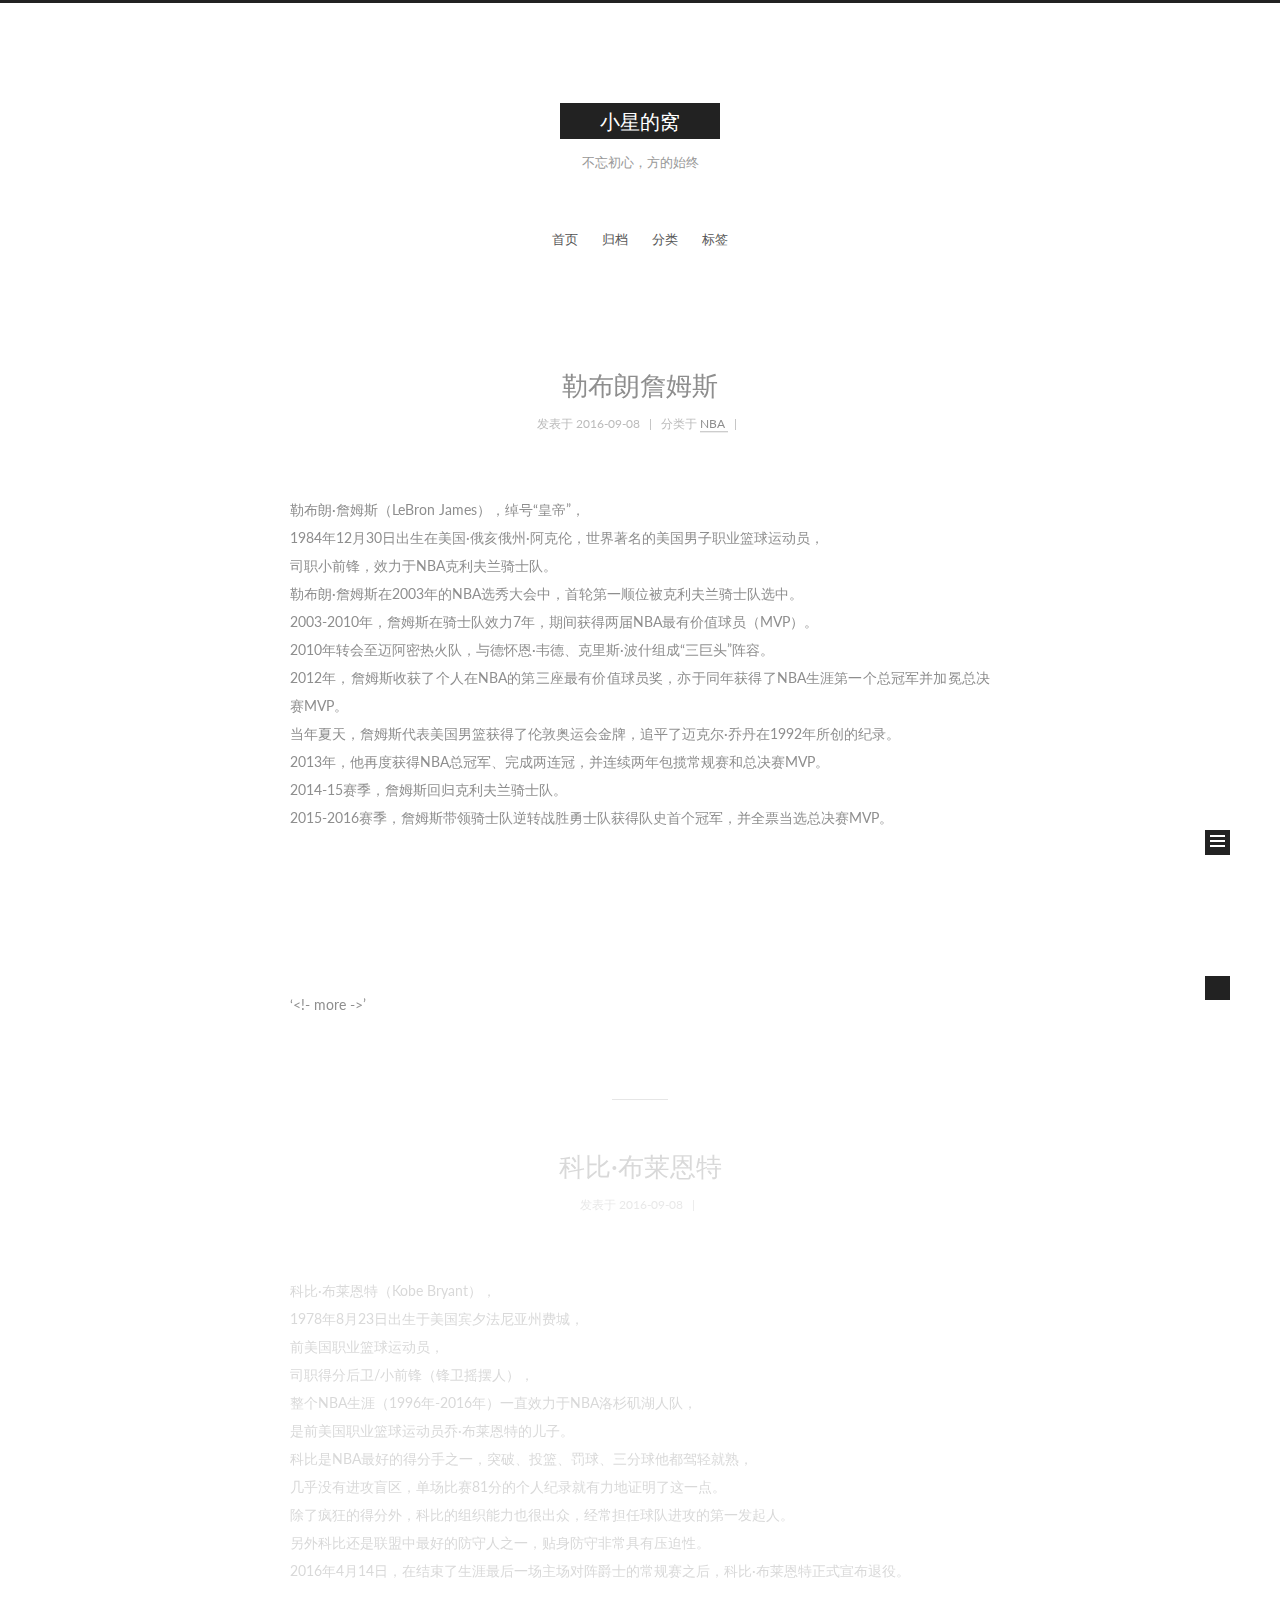
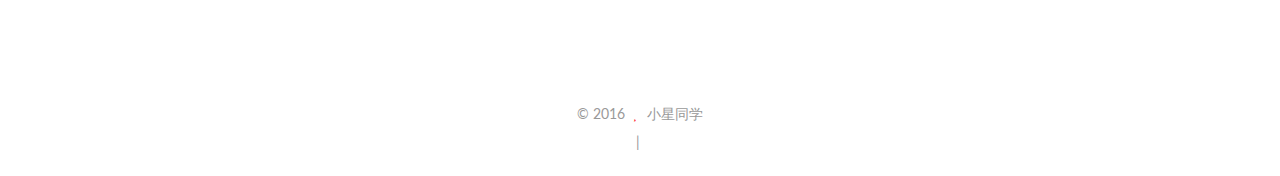
==== index.html @ 86acfdcd "Site updated: 2016-09-09 18:00:00" ====
<!doctype html>



  


<html class="theme-next muse use-motion">
<head>
  <meta charset="UTF-8"/>
<meta http-equiv="X-UA-Compatible" content="IE=edge,chrome=1" />
<meta name="viewport" content="width=device-width, initial-scale=1, maximum-scale=1"/>



<meta http-equiv="Cache-Control" content="no-transform" />
<meta http-equiv="Cache-Control" content="no-siteapp" />












  
  
  <link href="/vendors/fancybox/source/jquery.fancybox.css?v=2.1.5" rel="stylesheet" type="text/css" />




  
  
  
  

  
    
    
  

  

  

  

  

  
    
    
    <link href="//fonts.googleapis.com/css?family=Lato:300,300italic,400,400italic,700,700italic&subset=latin,latin-ext" rel="stylesheet" type="text/css">
  






<link href="/vendors/font-awesome/css/font-awesome.min.css?v=4.4.0" rel="stylesheet" type="text/css" />

<link href="/css/main.css?v=5.0.1" rel="stylesheet" type="text/css" />


  <meta name="keywords" content="Hexo, NexT" />








  <link rel="shortcut icon" type="image/x-icon" href="/favicon.ico?v=5.0.1" />






<meta name="description" content="正在维护中，请期待……">
<meta property="og:type" content="website">
<meta property="og:title" content="小星的窝">
<meta property="og:url" content="http://www.yaoxiaoxing.club/index.html">
<meta property="og:site_name" content="小星的窝">
<meta property="og:description" content="正在维护中，请期待……">
<meta name="twitter:card" content="summary">
<meta name="twitter:title" content="小星的窝">
<meta name="twitter:description" content="正在维护中，请期待……">



<script type="text/javascript" id="hexo.configuration">
  var NexT = window.NexT || {};
  var CONFIG = {
    scheme: 'Muse',
    sidebar: {"position":"right","display":"post"},
    fancybox: true,
    motion: true,
    duoshuo: {
      userId: 0,
      author: '博主'
    }
  };
</script>




  <link rel="canonical" href="http://www.yaoxiaoxing.club/"/>

  <title> 小星的窝 </title>
</head>

<body itemscope itemtype="http://schema.org/WebPage" lang="zh-zwjt">

  










  
  
    
  

  <div class="container one-collumn sidebar-position-right 
   page-home 
 ">
    <div class="headband"></div>

    <header id="header" class="header" itemscope itemtype="http://schema.org/WPHeader">
      <div class="header-inner"><div class="site-meta ">
  

  <div class="custom-logo-site-title">
    <a href="/"  class="brand" rel="start">
      <span class="logo-line-before"><i></i></span>
      <span class="site-title">小星的窝</span>
      <span class="logo-line-after"><i></i></span>
    </a>
  </div>
  <p class="site-subtitle">不忘初心，方的始终</p>
</div>

<div class="site-nav-toggle">
  <button>
    <span class="btn-bar"></span>
    <span class="btn-bar"></span>
    <span class="btn-bar"></span>
  </button>
</div>

<nav class="site-nav">
  

  
    <ul id="menu" class="menu">
      
        
        <li class="menu-item menu-item-home">
          <a href="/" rel="section">
            
              <i class="menu-item-icon fa fa-fw fa-home"></i> <br />
            
            首页
          </a>
        </li>
      
        
        <li class="menu-item menu-item-archives">
          <a href="/archives" rel="section">
            
              <i class="menu-item-icon fa fa-fw fa-archive"></i> <br />
            
            归档
          </a>
        </li>
      
        
        <li class="menu-item menu-item-categories">
          <a href="/categories" rel="section">
            
              <i class="menu-item-icon fa fa-fw fa-th"></i> <br />
            
            分类
          </a>
        </li>
      
        
        <li class="menu-item menu-item-tags">
          <a href="/tags" rel="section">
            
              <i class="menu-item-icon fa fa-fw fa-tags"></i> <br />
            
            标签
          </a>
        </li>
      

      
    </ul>
  

  
</nav>

 </div>
    </header>

    <main id="main" class="main">
      <div class="main-inner">
        <div class="content-wrap">
          <div id="content" class="content">
            
  <section id="posts" class="posts-expand">
    
      

  
  

  
  
  

  <article class="post post-type-normal " itemscope itemtype="http://schema.org/Article">

    
      <header class="post-header">

        
        
          <h1 class="post-title" itemprop="name headline">
            
            
              
                
                <a class="post-title-link" href="/2016/09/08/勒布朗詹姆斯/" itemprop="url">
                  勒布朗詹姆斯
                </a>
              
            
          </h1>
        

        <div class="post-meta">
          <span class="post-time">
            <span class="post-meta-item-icon">
              <i class="fa fa-calendar-o"></i>
            </span>
            <span class="post-meta-item-text">发表于</span>
            <time itemprop="dateCreated" datetime="2016-09-08T18:26:44+08:00" content="2016-09-08">
              2016-09-08
            </time>
          </span>

          
            <span class="post-category" >
              &nbsp; | &nbsp;
              <span class="post-meta-item-icon">
                <i class="fa fa-folder-o"></i>
              </span>
              <span class="post-meta-item-text">分类于</span>
              
                <span itemprop="about" itemscope itemtype="https://schema.org/Thing">
                  <a href="/categories/loveplayer/" itemprop="url" rel="index">
                    <span itemprop="name">NBA</span>
                  </a>
                </span>

                
                

              
            </span>
          

          
            
              <span class="post-comments-count">
                &nbsp; | &nbsp;
                <a href="/2016/09/08/勒布朗詹姆斯/#comments" itemprop="discussionUrl">
                  <span class="post-comments-count ds-thread-count" data-thread-key="2016/09/08/勒布朗詹姆斯/" itemprop="commentsCount"></span>
                </a>
              </span>
            
          

          

          
          

          
        </div>
      </header>
    


    <div class="post-body" itemprop="articleBody">

      
      

      
        
          
            <p>勒布朗·詹姆斯（LeBron James），绰号“皇帝”，<br>1984年12月30日出生在美国·俄亥俄州·阿克伦，世界著名的美国男子职业篮球运动员，<br>司职小前锋，效力于NBA克利夫兰骑士队。<br>勒布朗·詹姆斯在2003年的NBA选秀大会中，首轮第一顺位被克利夫兰骑士队选中。<br>2003-2010年，詹姆斯在骑士队效力7年，期间获得两届NBA最有价值球员（MVP）。<br>2010年转会至迈阿密热火队，与德怀恩·韦德、克里斯·波什组成“三巨头”阵容。<br>2012年，詹姆斯收获了个人在NBA的第三座最有价值球员奖，亦于同年获得了NBA生涯第一个总冠军并加冕总决赛MVP。<br>当年夏天，詹姆斯代表美国男篮获得了伦敦奥运会金牌，追平了迈克尔·乔丹在1992年所创的纪录。<br>2013年，他再度获得NBA总冠军、完成两连冠，并连续两年包揽常规赛和总决赛MVP。<br>2014-15赛季，詹姆斯回归克利夫兰骑士队。<br>2015-2016赛季，詹姆斯带领骑士队逆转战胜勇士队获得队史首个冠军，并全票当选总决赛MVP。</p>
<p><iframe frameborder="no" border="0" marginwidth="0" marginheight="0" width="330" height="86" src="http://music.163.com/outchain/player?type=2&id=28427772&auto=1&height=66"></iframe><br>‘&lt;!- more -&gt;’</p>

          
        
      
    </div>

    <div>
      
    </div>

    <div>
      
    </div>

    <footer class="post-footer">
      

      

      
      
        <div class="post-eof"></div>
      
    </footer>
  </article>


    
      

  
  

  
  
  

  <article class="post post-type-normal " itemscope itemtype="http://schema.org/Article">

    
      <header class="post-header">

        
        
          <h1 class="post-title" itemprop="name headline">
            
            
              
                
                <a class="post-title-link" href="/2016/09/08/科比布莱恩特/" itemprop="url">
                  科比·布莱恩特
                </a>
              
            
          </h1>
        

        <div class="post-meta">
          <span class="post-time">
            <span class="post-meta-item-icon">
              <i class="fa fa-calendar-o"></i>
            </span>
            <span class="post-meta-item-text">发表于</span>
            <time itemprop="dateCreated" datetime="2016-09-08T18:26:20+08:00" content="2016-09-08">
              2016-09-08
            </time>
          </span>

          

          
            
              <span class="post-comments-count">
                &nbsp; | &nbsp;
                <a href="/2016/09/08/科比布莱恩特/#comments" itemprop="discussionUrl">
                  <span class="post-comments-count ds-thread-count" data-thread-key="2016/09/08/科比布莱恩特/" itemprop="commentsCount"></span>
                </a>
              </span>
            
          

          

          
          

          
        </div>
      </header>
    


    <div class="post-body" itemprop="articleBody">

      
      

      
        
          
            <p>科比·布莱恩特（Kobe Bryant），<br>1978年8月23日出生于美国宾夕法尼亚州费城，<br>前美国职业篮球运动员，<br>司职得分后卫/小前锋（锋卫摇摆人），<br>整个NBA生涯（1996年-2016年）一直效力于NBA洛杉矶湖人队，<br>是前美国职业篮球运动员乔·布莱恩特的儿子。<br>科比是NBA最好的得分手之一，突破、投篮、罚球、三分球他都驾轻就熟，<br>几乎没有进攻盲区，单场比赛81分的个人纪录就有力地证明了这一点。<br>除了疯狂的得分外，科比的组织能力也很出众，经常担任球队进攻的第一发起人。<br>另外科比还是联盟中最好的防守人之一，贴身防守非常具有压迫性。<br>2016年4月14日，在结束了生涯最后一场主场对阵爵士的常规赛之后，科比·布莱恩特正式宣布退役。</p>

          
        
      
    </div>

    <div>
      
    </div>

    <div>
      
    </div>

    <footer class="post-footer">
      

      

      
      
        <div class="post-eof"></div>
      
    </footer>
  </article>


    
  </section>

  


          </div>
          


          

        </div>
        
          
  
  <div class="sidebar-toggle">
    <div class="sidebar-toggle-line-wrap">
      <span class="sidebar-toggle-line sidebar-toggle-line-first"></span>
      <span class="sidebar-toggle-line sidebar-toggle-line-middle"></span>
      <span class="sidebar-toggle-line sidebar-toggle-line-last"></span>
    </div>
  </div>

  <aside id="sidebar" class="sidebar">
    <div class="sidebar-inner">

      

      

      <section class="site-overview sidebar-panel  sidebar-panel-active ">
        <div class="site-author motion-element" itemprop="author" itemscope itemtype="http://schema.org/Person">
          <img class="site-author-image" itemprop="image"
               src="/uploads/avatar.jpg"
               alt="小星同学" />
          <p class="site-author-name" itemprop="name">小星同学</p>
          <p class="site-description motion-element" itemprop="description">正在维护中，请期待……</p>
        </div>
        <nav class="site-state motion-element">
          <div class="site-state-item site-state-posts">
            <a href="/archives">
              <span class="site-state-item-count">2</span>
              <span class="site-state-item-name">日志</span>
            </a>
          </div>

          
            <div class="site-state-item site-state-categories">
              <a href="/categories">
                <span class="site-state-item-count">1</span>
                <span class="site-state-item-name">分类</span>
              </a>
            </div>
          

          
            <div class="site-state-item site-state-tags">
              <a href="/tags">
                <span class="site-state-item-count">1</span>
                <span class="site-state-item-name">标签</span>
              </a>
            </div>
          

        </nav>

        

        <div class="links-of-author motion-element">
          
            
              <span class="links-of-author-item">
                <a href="https://www.baidu.com" target="_blank" title="github">
                  
                    <i class="fa fa-fw fa-globe"></i>
                  
                  github
                </a>
              </span>
            
              <span class="links-of-author-item">
                <a href="https://www.baidu.com" target="_blank" title="twitter">
                  
                    <i class="fa fa-fw fa-globe"></i>
                  
                  twitter
                </a>
              </span>
            
              <span class="links-of-author-item">
                <a href="https://www.baidu.com" target="_blank" title="weibo">
                  
                    <i class="fa fa-fw fa-globe"></i>
                  
                  weibo
                </a>
              </span>
            
              <span class="links-of-author-item">
                <a href="https://www.baidu.com" target="_blank" title="douban">
                  
                    <i class="fa fa-fw fa-globe"></i>
                  
                  douban
                </a>
              </span>
            
              <span class="links-of-author-item">
                <a href="https://www.baidu.com" target="_blank" title="zhihu">
                  
                    <i class="fa fa-fw fa-globe"></i>
                  
                  zhihu
                </a>
              </span>
            
          
        </div>

        
        

        
        

      </section>

      

    </div>
  </aside>


        
      </div>
    </main>

    <footer id="footer" class="footer">
      <div class="footer-inner">
        <div class="copyright" >
  
  &copy; 
  <span itemprop="copyrightYear">2016</span>
  <span class="with-love">
    <i class="fa fa-heart"></i>
  </span>
  <span class="author" itemprop="copyrightHolder">小星同学</span>
</div>


        

<div class="busuanzi-count">

  <script async src="https://dn-lbstatics.qbox.me/busuanzi/2.3/busuanzi.pure.mini.js"></script>

  
    <span class="site-uv"><i class="fa fa-user"></i><span class="busuanzi-value" id="busuanzi_value_site_uv"></span></span>
  

  
    <span class="site-pv"><i class="fa fa-eye"></i><span class="busuanzi-value" id="busuanzi_value_site_pv"></span></span>
  
  
</div>



        
      </div>
    </footer>

    <div class="back-to-top">
      <i class="fa fa-arrow-up"></i>
    </div>
  </div>

  

<script type="text/javascript">
  if (Object.prototype.toString.call(window.Promise) !== '[object Function]') {
    window.Promise = null;
  }
</script>









  



  
  <script type="text/javascript" src="/vendors/jquery/index.js?v=2.1.3"></script>

  
  <script type="text/javascript" src="/vendors/fastclick/lib/fastclick.min.js?v=1.0.6"></script>

  
  <script type="text/javascript" src="/vendors/jquery_lazyload/jquery.lazyload.js?v=1.9.7"></script>

  
  <script type="text/javascript" src="/vendors/velocity/velocity.min.js?v=1.2.1"></script>

  
  <script type="text/javascript" src="/vendors/velocity/velocity.ui.min.js?v=1.2.1"></script>

  
  <script type="text/javascript" src="/vendors/fancybox/source/jquery.fancybox.pack.js?v=2.1.5"></script>


  


  <script type="text/javascript" src="/js/src/utils.js?v=5.0.1"></script>

  <script type="text/javascript" src="/js/src/motion.js?v=5.0.1"></script>



  
  

  

  


  <script type="text/javascript" src="/js/src/bootstrap.js?v=5.0.1"></script>



  

  
    
  

  <script type="text/javascript">
    var duoshuoQuery = {short_name:"yaoxiaoxing"};
    (function() {
      var ds = document.createElement('script');
      ds.type = 'text/javascript';ds.async = true;
      ds.id = 'duoshuo-script';
      ds.src = (document.location.protocol == 'https:' ? 'https:' : 'http:') + '//static.duoshuo.com/embed.js';
      ds.charset = 'UTF-8';
      (document.getElementsByTagName('head')[0]
      || document.getElementsByTagName('body')[0]).appendChild(ds);
    })();
  </script>

  
    
    <script src="/vendors/ua-parser-js/dist/ua-parser.min.js?v=0.7.9"></script>
    <script src="/js/src/hook-duoshuo.js"></script>
  






  
  

  

  

  

</body>
</html>
---- css/main.css ----
/* normalize.css v3.0.2 | MIT License | git.io/normalize */
html {
  font-family: sans-serif; /* 1 */
  -ms-text-size-adjust: 100%; /* 2 */
  -webkit-text-size-adjust: 100%; /* 2 */
}
body {
  margin: 0;
}
article,
aside,
details,
figcaption,
figure,
footer,
header,
hgroup,
main,
menu,
nav,
section,
summary {
  display: block;
}
audio,
canvas,
progress,
video {
  display: inline-block; /* 1 */
  vertical-align: baseline; /* 2 */
}
audio:not([controls]) {
  display: none;
  height: 0;
}
[hidden],
template {
  display: none;
}
a {
  background-color: transparent;
}
a:active,
a:hover {
  outline: 0;
}
abbr[title] {
  border-bottom: 1px dotted;
}
b,
strong {
  font-weight: bold;
}
dfn {
  font-style: italic;
}
h1 {
  font-size: 2em;
  margin: 0.67em 0;
}
mark {
  background: #ff0;
  color: #000;
}
small {
  font-size: 80%;
}
sub,
sup {
  font-size: 75%;
  line-height: 0;
  position: relative;
  vertical-align: baseline;
}
sup {
  top: -0.5em;
}
sub {
  bottom: -0.25em;
}
img {
  border: 0;
}
svg:not(:root) {
  overflow: hidden;
}
figure {
  margin: 1em 40px;
}
hr {
  -moz-box-sizing: content-box;
  box-sizing: content-box;
  height: 0;
}
pre {
  overflow: auto;
}
code,
kbd,
pre,
samp {
  font-family: monospace, monospace;
  font-size: 1em;
}
button,
input,
optgroup,
select,
textarea {
  color: inherit; /* 1 */
  font: inherit; /* 2 */
  margin: 0; /* 3 */
}
button {
  overflow: visible;
}
button,
select {
  text-transform: none;
}
button,
html input[type="button"],
input[type="reset"],
input[type="submit"] {
  -webkit-appearance: button; /* 2 */
  cursor: pointer; /* 3 */
}
button[disabled],
html input[disabled] {
  cursor: default;
}
button::-moz-focus-inner,
input::-moz-focus-inner {
  border: 0;
  padding: 0;
}
input {
  line-height: normal;
}
input[type="checkbox"],
input[type="radio"] {
  box-sizing: border-box; /* 1 */
  padding: 0; /* 2 */
}
input[type="number"]::-webkit-inner-spin-button,
input[type="number"]::-webkit-outer-spin-button {
  height: auto;
}
input[type="search"] {
  -webkit-appearance: textfield; /* 1 */
  -moz-box-sizing: content-box;
  -webkit-box-sizing: content-box; /* 2 */
  box-sizing: content-box;
}
input[type="search"]::-webkit-search-cancel-button,
input[type="search"]::-webkit-search-decoration {
  -webkit-appearance: none;
}
fieldset {
  border: 1px solid #c0c0c0;
  margin: 0 2px;
  padding: 0.35em 0.625em 0.75em;
}
legend {
  border: 0; /* 1 */
  padding: 0; /* 2 */
}
textarea {
  overflow: auto;
}
optgroup {
  font-weight: bold;
}
table {
  border-collapse: collapse;
  border-spacing: 0;
}
td,
th {
  padding: 0;
}
::selection {
  background: #262a30;
  color: #fff;
}
body {
  position: relative;
  font-family: 'Lato', "PingFang SC", "Microsoft YaHei", sans-serif;
  font-size: 14px;
  line-height: 2;
  color: #555;
  background: #fff;
}
@media (max-width: 767px) {
  body {
    padding-right: 0 !important;
  }
}
@media (min-width: 768px) and (max-width: 991px) {
  body {
    padding-right: 0 !important;
  }
}
@media (min-width: 1600px) {
  body {
    font-size: 16px;
  }
}
h1,
h2,
h3,
h4,
h5,
h6 {
  margin: 0;
  padding: 0;
  font-weight: bold;
  line-height: 1.5;
  font-family: 'Lato', "PingFang SC", "Microsoft YaHei", sans-serif;
}
h2,
h3,
h4,
h5,
h6 {
  margin: 20px 0 15px;
}
h1 {
  font-size: 22px;
}
@media (max-width: 767px) {
  h1 {
    font-size: 18px;
  }
}
h2 {
  font-size: 20px;
}
@media (max-width: 767px) {
  h2 {
    font-size: 16px;
  }
}
h3 {
  font-size: 18px;
}
@media (max-width: 767px) {
  h3 {
    font-size: 14px;
  }
}
h4 {
  font-size: 16px;
}
@media (max-width: 767px) {
  h4 {
    font-size: 12px;
  }
}
h5 {
  font-size: 14px;
}
@media (max-width: 767px) {
  h5 {
    font-size: 10px;
  }
}
h6 {
  font-size: 12px;
}
@media (max-width: 767px) {
  h6 {
    font-size: 8px;
  }
}
p {
  margin: 0 0 25px 0;
}
a {
  color: #555;
  text-decoration: none;
  border-bottom: 1px solid #999;
  word-wrap: break-word;
}
a:hover {
  color: #222;
  border-bottom-color: #222;
}
ul {
  list-style: none;
}
blockquote {
  margin: 0;
  padding: 0;
}
img {
  display: block;
  margin: auto;
  max-width: 100%;
  height: auto;
}
hr {
  margin: 40px 0;
  height: 3px;
  border: none;
  background-color: #ddd;
  background-image: repeating-linear-gradient(-45deg, #fff, #fff 4px, transparent 4px, transparent 8px);
}
blockquote {
  padding: 0 15px;
  color: #666;
  border-left: 4px solid #ddd;
}
blockquote cite::before {
  content: "-";
  padding: 0 5px;
}
dt {
  font-weight: 700;
}
dd {
  margin: 0;
  padding: 0;
}
.text-left {
  text-align: left;
}
.text-center {
  text-align: center;
}
.text-right {
  text-align: right;
}
.text-justify {
  text-align: justify;
}
.text-nowrap {
  white-space: nowrap;
}
.text-lowercase {
  text-transform: lowercase;
}
.text-uppercase {
  text-transform: uppercase;
}
.text-capitalize {
  text-transform: capitalize;
}
.center-block {
  display: block;
  margin-left: auto;
  margin-right: auto;
}
.clearfix:before,
.clearfix:after {
  content: " ";
  display: table;
}
.clearfix:after {
  clear: both;
}
.pullquote {
  width: 45%;
}
.pullquote.left {
  float: left;
  margin-left: 5px;
  margin-right: 10px;
}
.pullquote.right {
  float: right;
  margin-left: 10px;
  margin-right: 5px;
}
.affix.affix.affix {
  position: fixed;
}
.translation {
  margin-top: -20px;
  font-size: 14px;
  color: #999;
}
.scrollbar-measure {
  width: 100px;
  height: 100px;
  overflow: scroll;
  position: absolute;
  top: -9999px;
}
.use-motion .motion-element {
  opacity: 0;
}
#local-search-input {
  padding: 3px;
  border: none;
  text-indent: 14px;
  border-radius: 0;
  width: 140px;
  outline: none;
  border-bottom: 1px solid #999;
  background: inherit;
  opacity: 0.5;
}
#local-search-input:focus {
  opacity: 1;
}
.search-icon {
  position: absolute;
  top: 9px;
}
table {
  margin: 20px 0;
  width: 100%;
  border-collapse: collapse;
  border-spacing: 0;
  border: 1px solid #ddd;
  font-size: 14px;
  table-layout: fixed;
  word-wrap: break-all;
}
table>tbody>tr:nth-of-type(odd) {
  background-color: #f9f9f9;
}
table>tbody>tr:hover {
  background-color: #f5f5f5;
}
caption,
th,
td {
  padding: 8px;
  text-align: left;
  vertical-align: middle;
  font-weight: normal;
}
th,
td {
  border-bottom: 3px solid #ddd;
  border-right: 1px solid #eee;
}
th {
  padding-bottom: 10px;
  font-weight: 700;
}
td {
  border-bottom-width: 1px;
}
html,
body {
  height: 100%;
}
.container {
  position: relative;
  min-height: 100%;
}
.header-inner {
  margin: 0 auto;
  padding: 100px 0 70px;
  width: 700px;
}
@media (min-width: 1600px) {
  .container .header-inner {
    width: 900px;
  }
}
.main {
  padding-bottom: 150px;
}
.main-inner {
  margin: 0 auto;
  width: 700px;
}
@media (min-width: 1600px) {
  .container .main-inner {
    width: 900px;
  }
}
.footer {
  position: absolute;
  left: 0;
  bottom: 0;
  width: 100%;
  min-height: 50px;
}
.footer-inner {
  box-sizing: border-box;
  margin: 20px auto;
  width: 700px;
}
@media (min-width: 1600px) {
  .container .footer-inner {
    width: 900px;
  }
}
pre,
.highlight {
  overflow: auto;
  margin: 20px 0;
  padding: 15px;
  font-size: 13px;
  color: #4d4d4c;
  background: #f7f7f7;
  line-height: 1.6;
}
pre,
code {
  font-family: consolas, Menlo, "PingFang SC", "Microsoft YaHei", monospace;
}
code {
  padding: 2px 4px;
  word-break: break-all;
  color: #555;
  background: #eee;
  border-radius: 4px;
  font-size: 13px;
}
pre code {
  padding: 0;
  color: #4d4d4c;
  background: none;
  text-shadow: none;
}
.highlight pre {
  border: none;
  margin: 0;
  padding: 1px;
}
.highlight table {
  margin: 0;
  width: auto;
  border: none;
}
.highlight td {
  border: none;
  padding: 0;
}
.highlight figcaption {
  font-size: 1em;
  color: #4d4d4c;
  line-height: 1em;
  margin-bottom: 1em;
}
.highlight figcaption:before,
.highlight figcaption:after {
  content: " ";
  display: table;
}
.highlight figcaption:after {
  clear: both;
}
.highlight figcaption a {
  float: right;
  color: #4d4d4c;
}
.highlight figcaption a:hover {
  border-bottom-color: #4d4d4c;
}
.highlight .gutter pre {
  color: #666;
  text-align: right;
  padding-right: 20px;
}
.highlight .line {
  height: 20px;
}
.gist table {
  width: auto;
}
.gist table td {
  border: none;
}
pre .comment {
  color: #8e908c;
}
pre .variable,
pre .attribute,
pre .tag,
pre .regexp,
pre .ruby .constant,
pre .xml .tag .title,
pre .xml .pi,
pre .xml .doctype,
pre .html .doctype,
pre .css .id,
pre .css .class,
pre .css .pseudo {
  color: #c82829;
}
pre .number,
pre .preprocessor,
pre .built_in,
pre .literal,
pre .params,
pre .constant,
pre .command {
  color: #f5871f;
}
pre .ruby .class .title,
pre .css .rules .attribute,
pre .string,
pre .value,
pre .inheritance,
pre .header,
pre .ruby .symbol,
pre .xml .cdata,
pre .special,
pre .number,
pre .formula {
  color: #718c00;
}
pre .title,
pre .css .hexcolor {
  color: #3e999f;
}
pre .function,
pre .python .decorator,
pre .python .title,
pre .ruby .function .title,
pre .ruby .title .keyword,
pre .perl .sub,
pre .javascript .title,
pre .coffeescript .title {
  color: #4271ae;
}
pre .keyword,
pre .javascript .function {
  color: #8959a8;
}
.full-image.full-image.full-image {
  border: none;
  max-width: 100%;
  width: auto;
  margin: 20px auto;
}
@media (min-width: 992px) {
  .full-image.full-image.full-image {
    max-width: none;
    width: 126%;
    margin: 0 -13%;
  }
}
.blockquote-center,
.page-home .post-type-quote blockquote,
.page-post-detail .post-type-quote blockquote {
  position: relative;
  margin: 40px 0;
  padding: 0;
  border-left: none;
  text-align: center;
}
.blockquote-center::before,
.page-home .post-type-quote blockquote::before,
.page-post-detail .post-type-quote blockquote::before,
.blockquote-center::after,
.page-home .post-type-quote blockquote::after,
.page-post-detail .post-type-quote blockquote::after {
  position: absolute;
  content: ' ';
  display: block;
  width: 100%;
  height: 24px;
  opacity: 0.2;
  background-repeat: no-repeat;
  background-position: 0 -6px;
  background-size: 22px 22px;
}
.blockquote-center::before,
.page-home .post-type-quote blockquote::before,
.page-post-detail .post-type-quote blockquote::before {
  top: -20px;
  background-image: url("../images/quote-l.svg");
  border-top: 1px solid #ccc;
}
.blockquote-center::after,
.page-home .post-type-quote blockquote::after,
.page-post-detail .post-type-quote blockquote::after {
  bottom: -20px;
  background-image: url("../images/quote-r.svg");
  border-bottom: 1px solid #ccc;
  background-position: 100% 8px;
}
.blockquote-center p,
.page-home .post-type-quote blockquote p,
.page-post-detail .post-type-quote blockquote p,
.blockquote-center div,
.page-home .post-type-quote blockquote div,
.page-post-detail .post-type-quote blockquote div {
  text-align: center;
}
.post .post-body .group-picture img {
  box-sizing: border-box;
  padding: 0 3px;
  border: none;
}
.post .group-picture-row {
  overflow: hidden;
  margin-top: 6px;
}
.post .group-picture-row:first-child {
  margin-top: 0;
}
.post .group-picture-column {
  float: left;
}
.page-post-detail .post-body .group-picture-column {
  float: none;
  margin-top: 10px;
  width: auto !important;
}
.page-post-detail .post-body .group-picture-column img {
  margin: 0 auto;
}
.page-archive .group-picture-container {
  overflow: hidden;
}
.page-archive .group-picture-row {
  float: left;
}
.page-archive .group-picture-row:first-child {
  margin-top: 6px;
}
.page-archive .group-picture-column {
  max-width: 150px;
  max-height: 150px;
}
.btn {
  display: inline-block;
  padding: 0 20px;
  font-size: 14px;
  color: #fff;
  background: #222;
  border: 2px solid #222;
  text-decoration: none;
  border-radius: 0;
  transition-property: background-color;
  transition-duration: 0.2s;
  transition-timing-function: ease-in-out;
  transition-delay: 0s;
}
.btn:hover,
.post-more-link .btn:hover {
  border-color: #222;
  color: #222;
  background: #fff;
}
.btn-bar {
  display: block;
  width: 22px;
  height: 2px;
  background: #555;
  border-radius: 1px;
}
.btn-bar+.btn-bar {
  margin-top: 4px;
}
.pagination {
  margin: 120px 0 40px;
  text-align: center;
  border-top: 1px solid #eee;
}
.page-number-basic,
.pagination .prev,
.pagination .next,
.pagination .page-number,
.pagination .space {
  display: inline-block;
  position: relative;
  top: -1px;
  margin: 0 10px;
  padding: 0 10px;
  line-height: 30px;
}
@media (max-width: 767px) {
  .page-number-basic,
  .pagination .prev,
  .pagination .next,
  .pagination .page-number,
  .pagination .space {
    margin: 0 5px;
  }
}
.pagination .prev,
.pagination .next,
.pagination .page-number {
  border-bottom: 0;
  border-top: 1px solid #eee;
  transition-property: border-color;
  transition-duration: 0.2s;
  transition-timing-function: ease-in-out;
  transition-delay: 0s;
}
.pagination .prev:hover,
.pagination .next:hover,
.pagination .page-number:hover {
  border-top-color: #222;
}
.pagination .space {
  padding: 0;
  margin: 0;
}
.pagination .prev {
  margin-left: 0;
}
.pagination .next {
  margin-right: 0;
}
.pagination .page-number.current {
  color: #fff;
  background: #ccc;
  border-top-color: #ccc;
}
@media (max-width: 767px) {
  .pagination {
    border-top: none;
  }
  .pagination .prev,
  .pagination .next,
  .pagination .page-number {
    margin-bottom: 10px;
    border-top: 0;
    border-bottom: 1px solid #eee;
  }
  .pagination .prev:hover,
  .pagination .next:hover,
  .pagination .page-number:hover {
    border-bottom-color: #222;
  }
}
.comments {
  margin: 60px 20px 0;
}
.tag-cloud {
  text-align: center;
}
.tag-cloud a {
  display: inline-block;
  margin: 10px;
}
.back-to-top {
  box-sizing: border-box;
  position: fixed;
  bottom: -100px;
  right: 50px;
  z-index: 1050;
  padding: 0 6px;
  width: 25px;
  background: #222;
  font-size: 12px;
  opacity: 1;
  color: #fff;
  cursor: pointer;
  text-align: center;
  -webkit-transform: translateZ(0);
  transition-property: bottom;
  transition-duration: 0.2s;
  transition-timing-function: ease-in-out;
  transition-delay: 0s;
}
@media (max-width: 767px) {
  .back-to-top {
    display: none;
  }
}
@media (min-width: 768px) and (max-width: 991px) {
  .back-to-top {
    display: none;
  }
}
.back-to-top.back-to-top-on {
  bottom: 19px;
}
.header {
  background: #fff;
}
.header-inner {
  position: relative;
}
.headband {
  height: 3px;
  background: #222;
}
.site-meta {
  margin: 0;
  text-align: center;
}
@media (max-width: 767px) {
  .site-meta {
    text-align: center;
  }
}
.brand {
  position: relative;
  display: inline-block;
  padding: 0 40px;
  color: #fff;
  background: #222;
  border-bottom: none;
}
.brand:hover {
  color: #fff;
}
.logo {
  display: inline-block;
  margin-right: 5px;
  line-height: 36px;
  vertical-align: top;
}
.site-title {
  display: inline-block;
  vertical-align: top;
  line-height: 36px;
  font-size: 20px;
  font-weight: normal;
  font-family: 'Lato', "PingFang SC", "Microsoft YaHei", sans-serif;
}
.site-subtitle {
  margin-top: 10px;
  font-size: 13px;
  color: #999;
}
.use-motion .brand {
  opacity: 0;
}
.use-motion .logo,
.use-motion .site-title,
.use-motion .site-subtitle {
  opacity: 0;
  position: relative;
  top: -10px;
}
.site-nav-toggle {
  display: none;
  position: absolute;
  top: 10px;
  left: 10px;
}
@media (max-width: 767px) {
  .site-nav-toggle {
    display: block;
  }
}
.site-nav-toggle button {
  margin-top: 2px;
  padding: 9px 10px;
  background: transparent;
  border: none;
}
@media (max-width: 767px) {
  .site-nav {
    display: none;
    margin: 0 -10px;
    padding: 0 10px;
    clear: both;
    border-top: 1px solid #ddd;
  }
}
@media (min-width: 768px) and (max-width: 991px) {
  .site-nav {
    display: block !important;
  }
}
@media (min-width: 992px) {
  .site-nav {
    display: block !important;
  }
}
.menu {
  margin-top: 20px;
  padding-left: 0;
  text-align: center;
}
.menu .menu-item {
  display: inline-block;
  margin: 0 10px;
}
@media screen and (max-width: 767px) {
  .menu .menu-item {
    margin-top: 10px;
  }
}
.menu .menu-item a {
  display: block;
  font-size: 13px;
  text-transform: capitalize;
  line-height: inherit;
  border-bottom: 1px solid transparent;
  transition-property: border-color;
  transition-duration: 0.2s;
  transition-timing-function: ease-in-out;
  transition-delay: 0s;
}
.menu .menu-item a:hover {
  border-bottom-color: #222;
}
.menu .menu-item .fa {
  margin-right: 5px;
}
.use-motion .menu-item {
  opacity: 0;
}
.post-body {
  font-family: 'Lato', "PingFang SC", "Microsoft YaHei", sans-serif;
}
@media (max-width: 767px) {
  .post-body {
    word-break: break-word;
  }
}
.post-body .fancybox img {
  display: block !important;
  margin: 0 auto;
  cursor: pointer;
  cursor: zoom-in;
  cursor: -webkit-zoom-in;
}
.post-body .image-caption,
.post-body .figure .caption {
  margin: 10px auto 15px;
  text-align: center;
  font-size: 14px;
  color: #999;
  font-weight: bold;
  line-height: 1;
}
.post-sticky-flag {
  display: inline-block;
  font-size: 16px;
  -ms-transform: rotate(30deg);
  -webkit-transform: rotate(30deg);
  -moz-transform: rotate(30deg);
  -ms-transform: rotate(30deg);
  -o-transform: rotate(30deg);
  transform: rotate(30deg);
}
.posts-expand {
  padding-top: 40px;
}
@media (max-width: 767px) {
  .posts-expand {
    margin: 0 20px;
  }
  .post-body pre,
  .post-body .highlight {
    padding: 10px;
  }
  .post-body pre .gutter pre,
  .post-body .highlight .gutter pre {
    padding-right: 10px;
  }
}
@media (min-width: 992px) {
  .posts-expand .post-body {
    text-align: justify;
  }
}
.posts-expand .post-body h2,
.posts-expand .post-body h3,
.posts-expand .post-body h4,
.posts-expand .post-body h5,
.posts-expand .post-body h6 {
  padding-top: 10px;
}
.posts-expand .post-body h2 .header-anchor,
.posts-expand .post-body h3 .header-anchor,
.posts-expand .post-body h4 .header-anchor,
.posts-expand .post-body h5 .header-anchor,
.posts-expand .post-body h6 .header-anchor {
  float: right;
  margin-left: 10px;
  color: #ccc;
  border-bottom-style: none;
  visibility: hidden;
}
.posts-expand .post-body h2 .header-anchor:hover,
.posts-expand .post-body h3 .header-anchor:hover,
.posts-expand .post-body h4 .header-anchor:hover,
.posts-expand .post-body h5 .header-anchor:hover,
.posts-expand .post-body h6 .header-anchor:hover {
  color: inherit;
}
.posts-expand .post-body h2:hover .header-anchor,
.posts-expand .post-body h3:hover .header-anchor,
.posts-expand .post-body h4:hover .header-anchor,
.posts-expand .post-body h5:hover .header-anchor,
.posts-expand .post-body h6:hover .header-anchor {
  visibility: visible;
}
.posts-expand .post-body ul li {
  list-style: circle;
}
.posts-expand .post-body img {
  box-sizing: border-box;
  margin: auto;
  padding: 3px;
  border: 1px solid #ddd;
}
.posts-expand .fancybox img {
  margin: 0 auto;
}
@media (max-width: 767px) {
  .posts-collapse {
    margin: 0 20px;
  }
  .posts-collapse .post-title,
  .posts-collapse .post-meta {
    display: block;
    width: auto;
    text-align: left;
  }
}
.posts-collapse {
  position: relative;
  z-index: 1010;
  margin-left: 55px;
}
.posts-collapse::after {
  content: " ";
  position: absolute;
  top: 20px;
  left: 0;
  margin-left: -2px;
  width: 4px;
  height: 100%;
  background: #f5f5f5;
  z-index: -1;
}
@media (max-width: 767px) {
  .posts-collapse {
    margin: 0 20px;
  }
}
.posts-collapse .collection-title {
  position: relative;
  margin: 60px 0;
}
.posts-collapse .collection-title h2 {
  margin-left: 20px;
}
.posts-collapse .collection-title small {
  color: #bbb;
}
.posts-collapse .collection-title::before {
  content: " ";
  position: absolute;
  left: 0;
  top: 50%;
  margin-left: -4px;
  margin-top: -4px;
  width: 8px;
  height: 8px;
  background: #bbb;
  border-radius: 50%;
}
.posts-collapse .post {
  margin: 30px 0;
}
.posts-collapse .post-header {
  position: relative;
  transition-duration: 0.2s;
  transition-timing-function: ease-in-out;
  transition-delay: 0s;
  transition-property: border;
  border-bottom: 1px dashed #ccc;
}
.posts-collapse .post-header::before {
  content: " ";
  position: absolute;
  left: 0;
  top: 12px;
  width: 6px;
  height: 6px;
  margin-left: -4px;
  background: #bbb;
  border-radius: 50%;
  border: 1px solid #fff;
  transition-duration: 0.2s;
  transition-timing-function: ease-in-out;
  transition-delay: 0s;
  transition-property: background;
}
.posts-collapse .post-header:hover {
  border-bottom-color: #666;
}
.posts-collapse .post-header:hover::before {
  background: #222;
}
.posts-collapse .post-meta {
  position: absolute;
  font-size: 12px;
  left: 20px;
  top: 5px;
}
.posts-collapse .post-comments-count {
  display: none;
}
.posts-collapse .post-title {
  margin-left: 60px;
  font-size: 16px;
  font-weight: normal;
  line-height: inherit;
}
.posts-collapse .post-title::after {
  margin-left: 3px;
  opacity: 0.6;
}
.posts-collapse .post-title a {
  color: #666;
  border-bottom: none;
}
.page-home .post-type-quote .post-header,
.page-post-detail .post-type-quote .post-header,
.page-home .post-type-quote .post-tags,
.page-post-detail .post-type-quote .post-tags {
  display: none;
}
.posts-expand .post-title {
  font-size: 26px;
  text-align: center;
  word-break: break-word;
  font-weight: 400;
}
@media (max-width: 767px) {
  .posts-expand .post-title {
    font-size: 22px;
  }
}
.posts-expand .post-title-link {
  display: inline-block;
  position: relative;
  color: #555;
  border-bottom: none;
  line-height: 1.2;
  vertical-align: top;
}
.posts-expand .post-title-link::before {
  content: "";
  position: absolute;
  width: 100%;
  height: 2px;
  bottom: 0;
  left: 0;
  background-color: #000;
  visibility: hidden;
  -webkit-transform: scaleX(0);
  -moz-transform: scaleX(0);
  -ms-transform: scaleX(0);
  -o-transform: scaleX(0);
  transform: scaleX(0);
  transition-duration: 0.2s;
  transition-timing-function: ease-in-out;
  transition-delay: 0s;
}
.posts-expand .post-title-link:hover::before {
  visibility: visible;
  -webkit-transform: scaleX(1);
  -moz-transform: scaleX(1);
  -ms-transform: scaleX(1);
  -o-transform: scaleX(1);
  transform: scaleX(1);
}
.posts-expand .post-title-link .fa {
  font-size: 16px;
}
.posts-expand .post-meta {
  margin: 3px 0 60px 0;
  color: #999;
  font-family: 'Lato', "PingFang SC", "Microsoft YaHei", sans-serif;
  font-size: 12px;
  text-align: center;
}
.posts-expand .post-meta .post-category-list {
  display: inline-block;
  margin: 0;
  padding: 3px;
}
.posts-expand .post-meta .post-category-list-link {
  color: #999;
}
.post-meta-item-icon {
  display: none;
  margin-right: 3px;
}
@media (min-width: 768px) and (max-width: 991px) {
  .post-meta-item-icon {
    display: inline-block;
  }
}
@media (max-width: 767px) {
  .post-meta-item-icon {
    display: inline-block;
  }
}
@media (min-width: 768px) and (max-width: 991px) {
  .post-meta-item-text {
    display: none;
  }
}
@media (max-width: 767px) {
  .post-meta-item-text {
    display: none;
  }
}
@media (max-width: 767px) {
  .posts-expand .post-comments-count {
    display: none;
  }
}
.post-more-link {
  margin-top: 50px;
}
.post-more-link .btn {
  color: #fff;
  font-size: 14px;
  background: #222;
  border-radius: 0;
  line-height: 2;
}
.posts-expand .post-tags {
  margin-top: 40px;
  text-align: center;
}
.posts-expand .post-tags a {
  display: inline-block;
  margin-right: 10px;
  font-size: 13px;
}
.post-nav {
  overflow: hidden;
  margin-top: 60px;
  padding: 10px;
  white-space: nowrap;
  border-top: 1px solid #eee;
}
.post-nav-item {
  display: inline-block;
  width: 50%;
  white-space: normal;
}
.post-nav-item a {
  position: relative;
  display: inline-block;
  line-height: 25px;
  font-size: 14px;
  color: #555;
  border-bottom: none;
}
.post-nav-item a:hover {
  color: #222;
  border-bottom: none;
}
.post-nav-item a:active {
  top: 2px;
}
.post-nav-item a i {
  font-size: 12px;
}
.post-nav-prev {
  text-align: right;
}
.posts-expand .post-eof {
  display: block;
  margin: 80px auto 60px;
  width: 8%;
  height: 1px;
  background: #ccc;
  text-align: center;
}
.post:last-child .post-eof.post-eof.post-eof {
  display: none;
}
.post-gallery {
  display: table;
  table-layout: fixed;
  width: 100%;
  border-collapse: separate;
}
.post-gallery-row {
  display: table-row;
}
.post-gallery .post-gallery-img {
  display: table-cell;
  text-align: center;
  vertical-align: middle;
  border: none;
}
.post-gallery .post-gallery-img img {
  max-width: 100%;
  max-height: 100%;
  border: none;
}
.fancybox-close,
.fancybox-close:hover {
  border: none;
}
.sidebar {
  position: fixed;
  right: 0;
  top: 0;
  bottom: 0;
  width: 0;
  z-index: 1040;
  box-shadow: inset 0 2px 6px #000;
  background: #222;
  -webkit-transform: translateZ(0);
}
.sidebar a {
  color: #999;
  border-bottom-color: #555;
}
.sidebar a:hover {
  color: #eee;
}
@media (min-width: 768px) and (max-width: 991px) {
  .sidebar {
    display: none !important;
  }
}
@media (max-width: 767px) {
  .sidebar {
    display: none !important;
  }
}
.sidebar-inner {
  position: relative;
  padding: 20px 10px;
  color: #999;
  text-align: center;
}
.sidebar-toggle {
  position: fixed;
  right: 50px;
  bottom: 45px;
  width: 15px;
  height: 15px;
  padding: 5px;
  background: #222;
  line-height: 0;
  z-index: 1050;
  cursor: pointer;
  -webkit-transform: translateZ(0);
}
@media (min-width: 768px) and (max-width: 991px) {
  .sidebar-toggle {
    display: none;
  }
}
@media (max-width: 767px) {
  .sidebar-toggle {
    display: none;
  }
}
.sidebar-toggle-line {
  position: relative;
  display: inline-block;
  vertical-align: top;
  height: 2px;
  width: 100%;
  background: #fff;
  margin-top: 3px;
}
.sidebar-toggle-line:first-child {
  margin-top: 0;
}
.site-author-image {
  display: block;
  margin: 0 auto;
  padding: 2px;
  max-width: 96px;
  height: auto;
  border: 2px solid #333;
}
.site-author-name {
  margin: 5px 0 0;
  text-align: center;
  color: #f5f5f5;
  font-weight: normal;
}
.site-description {
  margin-top: 5px;
  text-align: center;
  font-size: 14px;
  color: #999;
}
.site-state {
  overflow: hidden;
  line-height: 1.4;
  white-space: nowrap;
  text-align: center;
}
.site-state-item {
  display: inline-block;
  padding: 0 15px;
  border-left: 1px solid #333;
}
.site-state-item:first-child {
  border-left: none;
}
.site-state-item a {
  border-bottom: none;
}
.site-state-item-count {
  display: block;
  text-align: center;
  color: inherit;
  font-weight: 600;
  font-size: 18px;
}
.site-state-item-name {
  font-size: 13px;
  color: inherit;
}
.feed-link {
  margin-top: 20px;
}
.feed-link a {
  display: inline-block;
  padding: 0 15px;
  color: #fc6423;
  border: 1px solid #fc6423;
  border-radius: 4px;
}
.feed-link a i {
  color: #fc6423;
  font-size: 14px;
}
.feed-link a:hover {
  color: #fff;
  background: #fc6423;
}
.feed-link a:hover i {
  color: #fff;
}
.links-of-author {
  margin-top: 20px;
}
.links-of-author a {
  display: inline-block;
  vertical-align: middle;
  margin-right: 10px;
  margin-bottom: 10px;
  border-bottom-color: #555;
  font-size: 13px;
}
.links-of-author a:before {
  display: inline-block;
  vertical-align: middle;
  margin-right: 3px;
  content: " ";
  width: 4px;
  height: 4px;
  border-radius: 50%;
  background: #abd9db;
}
.links-of-blogroll {
  font-size: 13px;
}
.links-of-blogroll-title {
  margin-top: 20px;
  font-size: 14px;
  font-weight: 600;
}
.links-of-blogroll-list {
  margin: 0;
  padding: 0;
}
.links-of-blogroll-item {
  padding: 2px 10px;
}
.sidebar-nav {
  margin: 0 0 20px;
  padding-left: 0;
}
.sidebar-nav li {
  display: inline-block;
  cursor: pointer;
  border-bottom: 1px solid transparent;
  font-size: 14px;
  color: #555;
}
.sidebar-nav li:hover {
  color: #f5f5f5;
}
.page-post-detail .sidebar-nav-toc {
  padding: 0 5px;
}
.page-post-detail .sidebar-nav-overview {
  margin-left: 10px;
}
.sidebar-nav .sidebar-nav-active {
  color: #87daff;
  border-bottom-color: #87daff;
}
.sidebar-nav .sidebar-nav-active:hover {
  color: #87daff;
}
.sidebar-panel {
  display: none;
}
.sidebar-panel-active {
  display: block;
}
.post-toc-empty {
  font-size: 14px;
  color: #666;
}
.post-toc-wrap {
  overflow: hidden;
}
.post-toc {
  overflow: auto;
}
.post-toc ol {
  margin: 0;
  padding: 0 2px 5px 10px;
  text-align: left;
  list-style: none;
  font-size: 14px;
}
.post-toc ol > ol {
  padding-left: 0;
}
.post-toc ol a {
  transition-duration: 0.2s;
  transition-timing-function: ease-in-out;
  transition-delay: 0s;
  transition-property: all;
  color: #999;
  border-bottom-color: #555;
}
.post-toc ol a:hover {
  color: #ccc;
  border-bottom-color: #ccc;
}
.post-toc .nav-item {
  overflow: hidden;
  text-overflow: ellipsis;
  white-space: nowrap;
  line-height: 1.8;
}
.post-toc .nav .nav-child {
  display: none;
}
.post-toc .nav .active > .nav-child {
  display: block;
}
.post-toc .nav .active-current > .nav-child {
  display: block;
}
.post-toc .nav .active-current > .nav-child > .nav-item {
  display: block;
}
.post-toc .nav .active > a {
  color: #87daff;
  border-bottom-color: #87daff;
}
.post-toc .nav .active-current > a {
  color: #87daff;
}
.post-toc .nav .active-current > a:hover {
  color: #87daff;
}
.footer {
  font-size: 14px;
  color: #999;
}
.footer img {
  border: none;
}
.footer-inner {
  text-align: center;
}
.with-love {
  display: inline-block;
  margin: 0 5px;
  color: #f00;
}
.powered-by,
.theme-info {
  display: inline-block;
}
.powered-by {
  margin-right: 10px;
}
.powered-by::after {
  content: "|";
  padding-left: 10px;
}
.cc-license {
  margin-top: 10px;
  text-align: center;
}
.cc-license .cc-opacity {
  opacity: 0.7;
  border-bottom: none;
}
.cc-license .cc-opacity:hover {
  opacity: 0.9;
}
.cc-license img {
  display: inline-block;
}
.theme-next #ds-thread #ds-reset {
  color: #555;
}
.theme-next #ds-thread #ds-reset .ds-replybox {
  margin-bottom: 30px;
}
.theme-next #ds-thread #ds-reset .ds-replybox .ds-avatar,
.theme-next #ds-reset .ds-avatar img {
  box-shadow: none;
}
.theme-next #ds-thread #ds-reset .ds-textarea-wrapper {
  border-color: #c7d4e1;
  background: none;
  border-top-right-radius: 3px;
  border-top-left-radius: 3px;
}
.theme-next #ds-thread #ds-reset .ds-textarea-wrapper textarea {
  height: 60px;
}
.theme-next #ds-reset .ds-rounded-top {
  border-radius: 0;
}
.theme-next #ds-thread #ds-reset .ds-post-toolbar {
  box-sizing: border-box;
  border: 1px solid #c7d4e1;
  background: #f6f8fa;
}
.theme-next #ds-thread #ds-reset .ds-post-options {
  height: 40px;
  border: none;
  background: none;
}
.theme-next #ds-thread #ds-reset .ds-toolbar-buttons {
  top: 11px;
}
.theme-next #ds-thread #ds-reset .ds-sync {
  top: 5px;
}
.theme-next #ds-thread #ds-reset .ds-post-button {
  top: 4px;
  right: 5px;
  width: 90px;
  height: 30px;
  border: 1px solid #c5ced7;
  border-radius: 3px;
  background-image: linear-gradient(#fbfbfc, #f5f7f9);
  color: #60676d;
}
.theme-next #ds-thread #ds-reset .ds-post-button:hover {
  background-position: 0 -30px;
  color: #60676d;
}
.theme-next #ds-thread #ds-reset .ds-comments-info {
  padding: 10px 0;
}
.theme-next #ds-thread #ds-reset .ds-sort {
  display: none;
}
.theme-next #ds-thread #ds-reset li.ds-tab a.ds-current {
  border: none;
  background: #f6f8fa;
  color: #60676d;
}
.theme-next #ds-thread #ds-reset li.ds-tab a.ds-current:hover {
  background-color: #e9f0f7;
  color: #60676d;
}
.theme-next #ds-thread #ds-reset li.ds-tab a {
  border-radius: 2px;
  padding: 5px;
}
.theme-next #ds-thread #ds-reset .ds-login-buttons p {
  color: #999;
  line-height: 36px;
}
.theme-next #ds-thread #ds-reset .ds-login-buttons .ds-service-list li {
  height: 28px;
}
.theme-next #ds-thread #ds-reset .ds-service-list a {
  background: none;
  padding: 5px;
  border: 1px solid;
  border-radius: 3px;
  text-align: center;
}
.theme-next #ds-thread #ds-reset .ds-service-list a:hover {
  color: #fff;
  background: #666;
}
.theme-next #ds-thread #ds-reset .ds-service-list .ds-weibo {
  color: #fc9b00;
  border-color: #fc9b00;
}
.theme-next #ds-thread #ds-reset .ds-service-list .ds-weibo:hover {
  background: #fc9b00;
}
.theme-next #ds-thread #ds-reset .ds-service-list .ds-qq {
  color: #60a3ec;
  border-color: #60a3ec;
}
.theme-next #ds-thread #ds-reset .ds-service-list .ds-qq:hover {
  background: #60a3ec;
}
.theme-next #ds-thread #ds-reset .ds-service-list .ds-renren {
  color: #2e7ac4;
  border-color: #2e7ac4;
}
.theme-next #ds-thread #ds-reset .ds-service-list .ds-renren:hover {
  background: #2e7ac4;
}
.theme-next #ds-thread #ds-reset .ds-service-list .ds-douban {
  color: #37994c;
  border-color: #37994c;
}
.theme-next #ds-thread #ds-reset .ds-service-list .ds-douban:hover {
  background: #37994c;
}
.theme-next #ds-thread #ds-reset .ds-service-list .ds-kaixin {
  color: #fef20d;
  border-color: #fef20d;
}
.theme-next #ds-thread #ds-reset .ds-service-list .ds-kaixin:hover {
  background: #fef20d;
}
.theme-next #ds-thread #ds-reset .ds-service-list .ds-netease {
  color: #f00;
  border-color: #f00;
}
.theme-next #ds-thread #ds-reset .ds-service-list .ds-netease:hover {
  background: #f00;
}
.theme-next #ds-thread #ds-reset .ds-service-list .ds-sohu {
  color: #ffcb05;
  border-color: #ffcb05;
}
.theme-next #ds-thread #ds-reset .ds-service-list .ds-sohu:hover {
  background: #ffcb05;
}
.theme-next #ds-thread #ds-reset .ds-service-list .ds-baidu {
  color: #2831e0;
  border-color: #2831e0;
}
.theme-next #ds-thread #ds-reset .ds-service-list .ds-baidu:hover {
  background: #2831e0;
}
.theme-next #ds-thread #ds-reset .ds-service-list .ds-google {
  color: #166bec;
  border-color: #166bec;
}
.theme-next #ds-thread #ds-reset .ds-service-list .ds-google:hover {
  background: #166bec;
}
.theme-next #ds-thread #ds-reset .ds-service-list .ds-weixin {
  color: #00ce0d;
  border-color: #00ce0d;
}
.theme-next #ds-thread #ds-reset .ds-service-list .ds-weixin:hover {
  background: #00ce0d;
}
.theme-next #ds-thread #ds-reset .ds-service-list .ds-more-services {
  border: none;
}
.theme-next #ds-thread #ds-reset .ds-service-list .ds-more-services:hover {
  background: none;
}
.theme-next #ds-reset .duoshuo-ua-admin {
  display: inline-block;
  color: #f00;
}
.theme-next #ds-reset .duoshuo-ua-platform,
.theme-next #ds-reset .duoshuo-ua-browser {
  color: #ccc;
}
.theme-next #ds-reset .duoshuo-ua-platform .fa,
.theme-next #ds-reset .duoshuo-ua-browser .fa {
  display: inline-block;
  margin-right: 3px;
}
.theme-next #ds-reset .duoshuo-ua-separator {
  display: inline-block;
  margin-left: 5px;
}
.theme-next .this_ua {
  background-color: #ccc !important;
  border-radius: 4px;
  padding: 0 5px !important;
  margin: 1px 1px !important;
  border: 1px solid #bbb !important;
  color: #fff;
  display: inline-block !important;
}
.theme-next .this_ua.admin {
  background-color: #d9534f !important;
  border-color: #d9534f !important;
}
.theme-next .this_ua.platform.iOS,
.theme-next .this_ua.platform.Mac,
.theme-next .this_ua.platform.Windows {
  background-color: #39b3d7 !important;
  border-color: #46b8da !important;
}
.theme-next .this_ua.platform.Linux {
  background-color: #3a3a3a !important;
  border-color: #1f1f1f !important;
}
.theme-next .this_ua.platform.Android {
  background-color: #00c47d !important;
  border-color: #01b171 !important;
}
.theme-next .this_ua.browser.Mobile,
.theme-next .this_ua.browser.Chrome {
  background-color: #5cb85c !important;
  border-color: #4cae4c !important;
}
.theme-next .this_ua.browser.Firefox {
  background-color: #f0ad4e !important;
  border-color: #eea236 !important;
}
.theme-next .this_ua.browser.Maxthon,
.theme-next .this_ua.browser.IE {
  background-color: #428bca !important;
  border-color: #357ebd !important;
}
.theme-next .this_ua.browser.baidu,
.theme-next .this_ua.browser.UCBrowser,
.theme-next .this_ua.browser.Opera {
  background-color: #d9534f !important;
  border-color: #d43f3a !important;
}
.theme-next .this_ua.browser.Android,
.theme-next .this_ua.browser.QQBrowser {
  background-color: #78ace9 !important;
  border-color: #4cae4c !important;
}
.post-spread {
  margin-top: 20px;
  text-align: center;
}
.jiathis_style {
  display: inline-block;
}
.jiathis_style a {
  border: none;
}
.post-spread {
  margin-top: 20px;
  text-align: center;
}
.bdshare-slide-button-box a {
  border: none;
}
.bdsharebuttonbox {
  display: inline-block;
}
.bdsharebuttonbox a {
  border: none;
}
ul.search-result-list {
  padding-left: 0px;
  margin: 0px 5px 0px 8px;
}
p.search-result {
  border-bottom: 1px dashed #ccc;
  padding: 5px 0;
}
a.search-result-title {
  font-weight: bold;
}
a.search-result {
  border-bottom: transparent;
  display: block;
  white-space: nowrap;
  overflow: hidden;
  text-overflow: ellipsis;
}
.search-keyword {
  border-bottom: 1px dashed #4088b8;
  font-weight: bold;
}
#local-search-result {
  height: 90%;
  overflow: auto;
}
.popup {
  display: none;
  position: fixed;
  top: 10%;
  left: 50%;
  width: 700px;
  height: 80%;
  margin-left: -350px;
  padding: 3px 0 0 10px;
  background: #fff;
  color: #333;
  z-index: 9999;
  border-radius: 5px;
}
@media (max-width: 767px) {
  .popup {
    padding: 3px;
    top: 0;
    left: 0;
    margin: 0;
    width: 100%;
    height: 100%;
    border-radius: 0px;
  }
}
.popoverlay {
  position: fixed;
  width: 100%;
  height: 100%;
  top: 0px;
  left: 0px;
  z-index: 2080;
  background-color: rgba(0,0,0,0.3);
}
#local-search-input {
  margin-bottom: 10px;
  width: 50%;
}
.popup-btn-close {
  position: absolute;
  top: 6px;
  right: 14px;
  color: #4ebd79;
  font-size: 14px;
  font-weight: bold;
  text-transform: uppercase;
  cursor: pointer;
}
#no-result {
  position: absolute;
  left: 44%;
  top: 42%;
  color: #ccc;
}
.site-uv,
.site-pv,
.page-pv {
  display: inline-block;
}
.site-uv .busuanzi-value,
.site-pv .busuanzi-value,
.page-pv .busuanzi-value {
  margin: 0 5px;
}
.site-uv {
  margin-right: 10px;
}
.site-uv::after {
  content: "|";
  padding-left: 10px;
}
.use-motion .post {
  opacity: 0;
}
.page-archive .archive-page-counter {
  position: relative;
  top: 3px;
  left: 20px;
}
@media (max-width: 767px) {
  .page-archive .archive-page-counter {
    top: 5px;
  }
}
.page-archive .posts-collapse .archive-move-on {
  position: absolute;
  top: 11px;
  left: 0;
  margin-left: -6px;
  width: 10px;
  height: 10px;
  opacity: 0.5;
  background: #555;
  border: 1px solid #fff;
  border-radius: 50%;
}
.category-all-page .category-all-title {
  text-align: center;
}
.category-all-page .category-all {
  margin-top: 20px;
}
.category-all-page .category-list {
  margin: 0;
  padding: 0;
  list-style: none;
}
.category-all-page .category-list-item {
  margin: 5px 10px;
}
.category-all-page .category-list-count {
  color: #bbb;
}
.category-all-page .category-list-count:before {
  display: inline;
  content: " (";
}
.category-all-page .category-list-count:after {
  display: inline;
  content: ") ";
}
.category-all-page .category-list-child {
  padding-left: 10px;
}
.page-post-detail .sidebar-toggle-line {
  background: #87daff;
}
.page-post-detail .comments {
  overflow: hidden;
}
@media (max-width: 767px) {
  .header-inner,
  .container .main-inner,
  .footer-inner {
    width: auto;
  }
}
.custom-logo .site-meta-headline {
  text-align: center;
}
.custom-logo .brand {
  background: none;
}
.custom-logo .site-title {
  margin: 10px auto 0;
  font-size: 24px;
  color: #222;
}
.custom-logo .site-title a {
  border: none;
}
.custom-logo-image {
  margin: 0 auto;
  padding: 5px;
  max-width: 150px;
  background: #fff;
}
@media (max-width: 767px) {
  .site-nav {
    position: absolute;
    left: 0;
    top: 52px;
    margin: 0;
    width: 100%;
    padding: 0;
    background: #fff;
    border-bottom: 1px solid #ddd;
  }
}
@media (max-width: 767px) {
  .menu {
    text-align: left;
  }
}
@media (max-width: 767px) {
  .menu .menu-item {
    display: block;
    margin: 0 10px;
    vertical-align: top;
  }
}
@media (max-width: 767px) {
  .menu .menu-item br {
    display: none;
  }
}
@media (max-width: 767px) {
  .menu .menu-item a {
    padding: 5px 10px;
  }
}
.menu .menu-item .fa {
  margin-right: 0;
}
.site-search form {
  display: none;
}
.links-of-blogroll-inline .links-of-blogroll-item {
  display: inline-block;
}
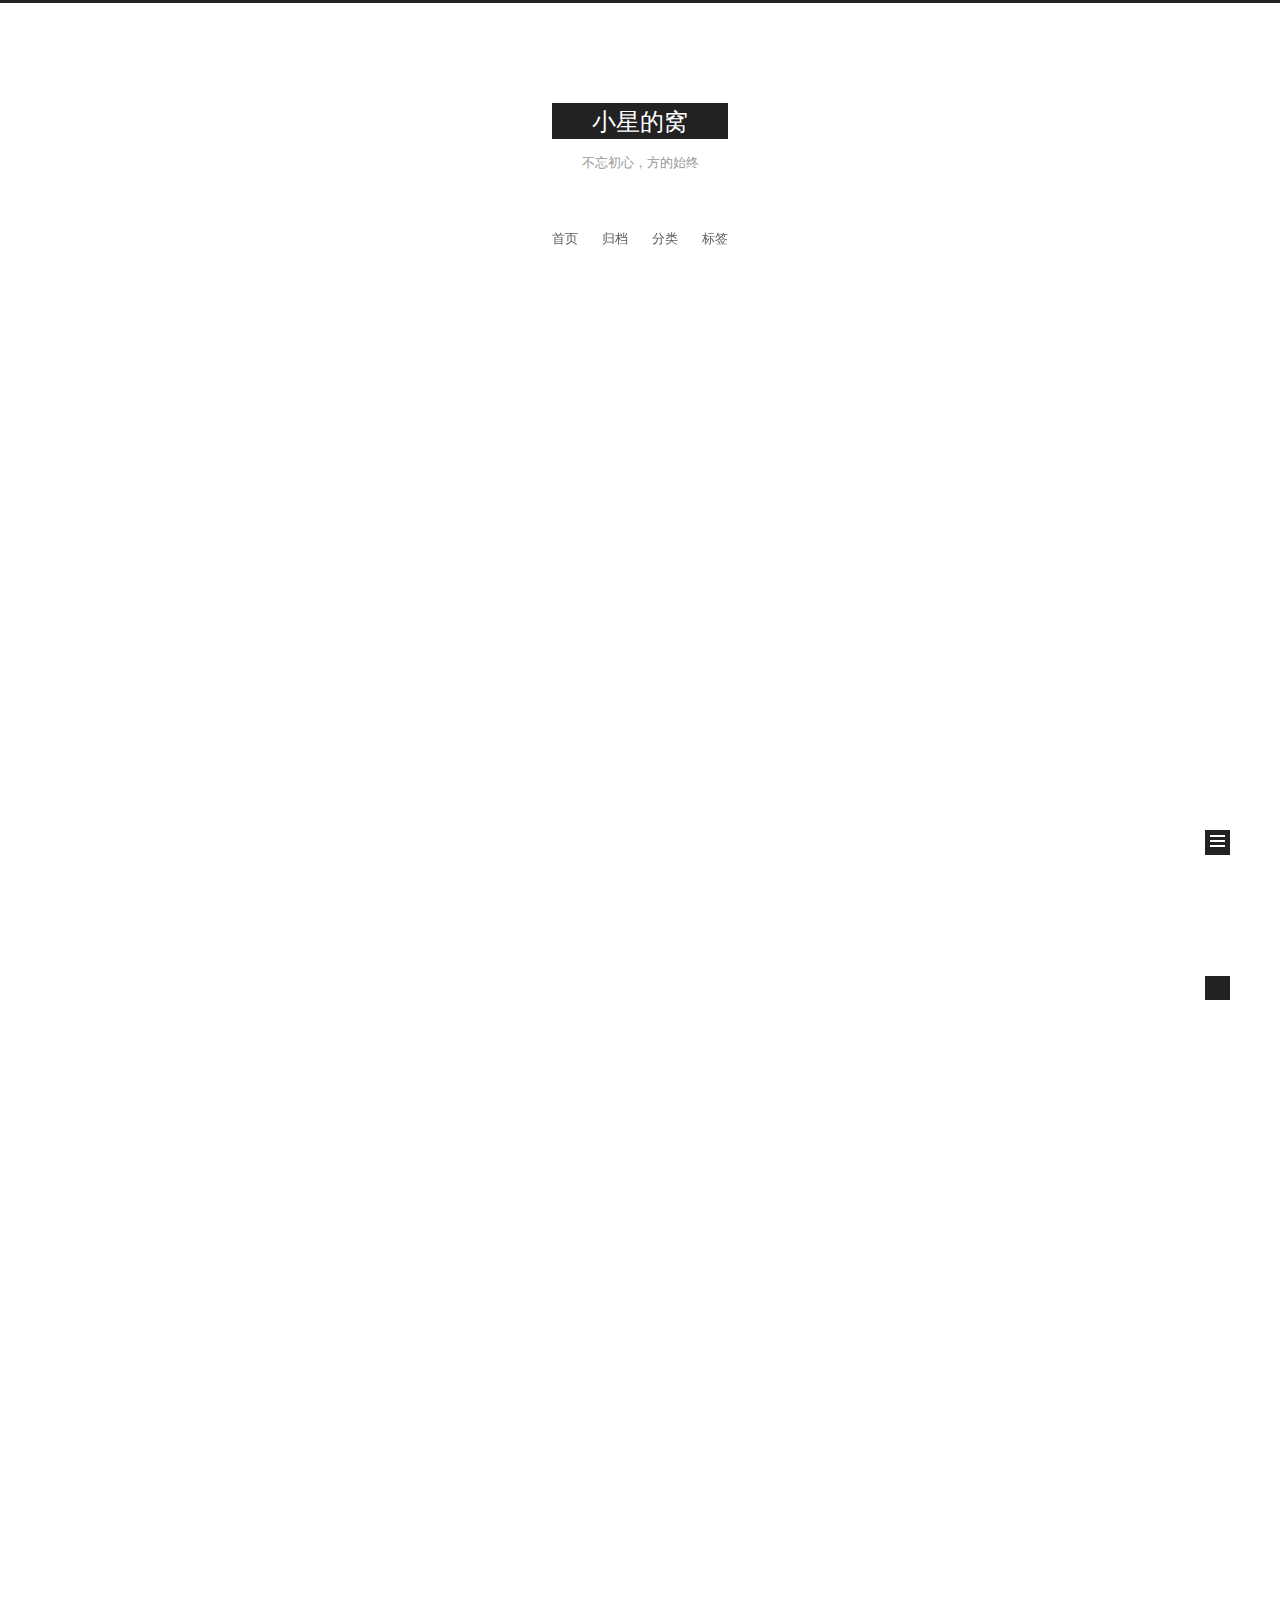
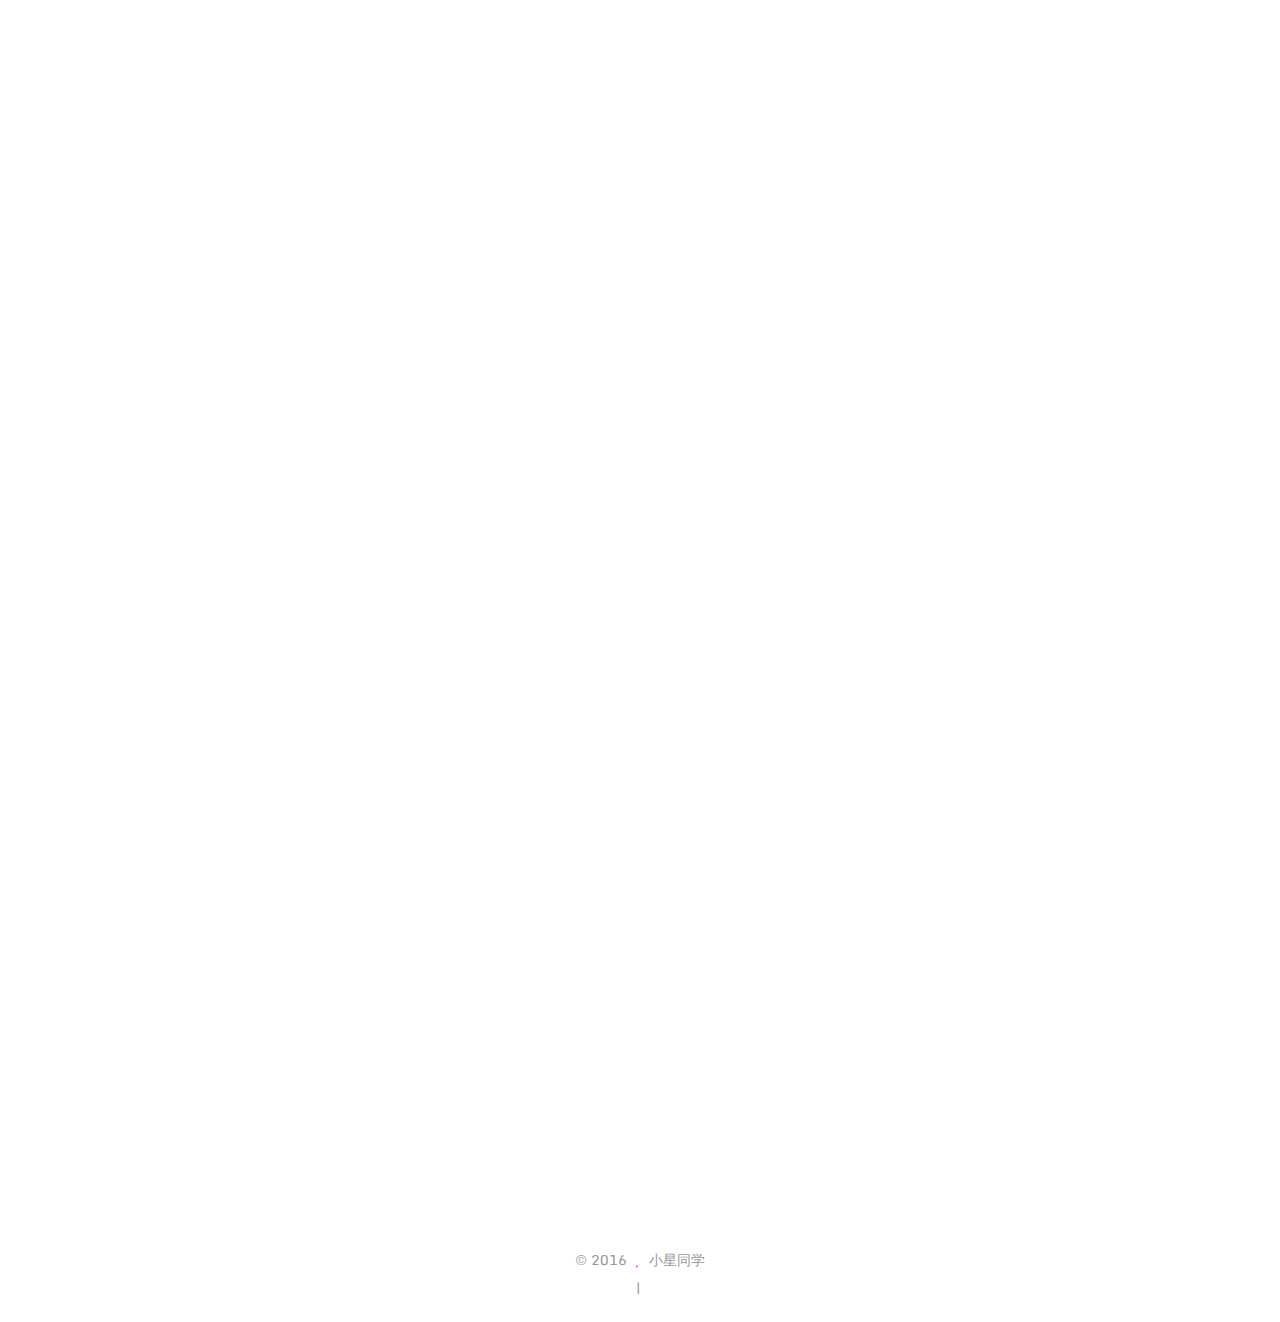
==== commit cd1ef4bb: "Site updated: 2016-09-10 12:37:13" ====
--- a/index.html
+++ b/index.html
@@ -45,17 +45,35 @@
   
 
   
-
-  
-
-  
-
-  
-
-  
-    
-    
-    <link href="//fonts.googleapis.com/css?family=Lato:300,300italic,400,400italic,700,700italic&subset=latin,latin-ext" rel="stylesheet" type="text/css">
+    
+      
+    
+
+    
+  
+
+  
+
+  
+    
+      
+    
+
+    
+  
+
+  
+    
+      
+    
+
+    
+  
+
+  
+    
+    
+    <link href="//fonts.googleapis.com/css?family=Monda:300,300italic,400,400italic,700,700italic|Roboto Slab:300,300italic,400,400italic,700,700italic|Lobster Two:300,300italic,400,400italic,700,700italic|PT Mono:300,300italic,400,400italic,700,700italic&subset=latin,latin-ext" rel="stylesheet" type="text/css">
   
 
 
@@ -73,6 +91,8 @@
 
 
 
+
+  <link rel="alternate" href="/atom.xml" title="小星的窝" type="application/atom+xml" />
 
 
 
@@ -104,8 +124,8 @@
     fancybox: true,
     motion: true,
     duoshuo: {
-      userId: 0,
-      author: '博主'
+      userId: 6311568491698718000,
+      author: '小星同学'
     }
   };
 </script>
@@ -125,6 +145,15 @@
 
 
 
+
+  <script type="text/javascript">
+    (function() {
+      var hm = document.createElement("script");
+      hm.src = "//tajs.qq.com/stats?sId=58416689";
+      var s = document.getElementsByTagName("script")[0];
+      s.parentNode.insertBefore(hm, s);
+    })();
+  </script>
 
 
 
@@ -318,9 +347,8 @@
       
         
           
-            <p>勒布朗·詹姆斯（LeBron James），绰号“皇帝”，<br>1984年12月30日出生在美国·俄亥俄州·阿克伦，世界著名的美国男子职业篮球运动员，<br>司职小前锋，效力于NBA克利夫兰骑士队。<br>勒布朗·詹姆斯在2003年的NBA选秀大会中，首轮第一顺位被克利夫兰骑士队选中。<br>2003-2010年，詹姆斯在骑士队效力7年，期间获得两届NBA最有价值球员（MVP）。<br>2010年转会至迈阿密热火队，与德怀恩·韦德、克里斯·波什组成“三巨头”阵容。<br>2012年，詹姆斯收获了个人在NBA的第三座最有价值球员奖，亦于同年获得了NBA生涯第一个总冠军并加冕总决赛MVP。<br>当年夏天，詹姆斯代表美国男篮获得了伦敦奥运会金牌，追平了迈克尔·乔丹在1992年所创的纪录。<br>2013年，他再度获得NBA总冠军、完成两连冠，并连续两年包揽常规赛和总决赛MVP。<br>2014-15赛季，詹姆斯回归克利夫兰骑士队。<br>2015-2016赛季，詹姆斯带领骑士队逆转战胜勇士队获得队史首个冠军，并全票当选总决赛MVP。</p>
-<p><iframe frameborder="no" border="0" marginwidth="0" marginheight="0" width="330" height="86" src="http://music.163.com/outchain/player?type=2&id=28427772&auto=1&height=66"></iframe><br>‘&lt;!- more -&gt;’</p>
-
+            <html><br><body><br><!-- HTML方式: 直接在 Markdown 文件中编写 HTML 来调用 --><br><!-- 其中 class="blockquote-center" 是必须的 --><br><blockquote class="blockquote-center"><p>勒布朗·詹姆斯（LeBron James），绰号“皇帝”，<br>1984年12月30日出生在美国·俄亥俄州·阿克伦，世界著名的美国男子职业篮球运动员，<br>司职小前锋，效力于NBA克利夫兰骑士队。<br>勒布朗·詹姆斯在2003年的NBA选秀大会中，首轮第一顺位被克利夫兰骑士队选中。<br>2003-2010年，詹姆斯在骑士队效力7年，期间获得两届NBA最有价值球员（MVP）。<br>2010年转会至迈阿密热火队，与德怀恩·韦德、克里斯·波什组成“三巨头”阵容。<br>2012年，詹姆斯收获了个人在NBA的第三座最有价值球员奖，亦于同年获得了NBA生涯第一个总冠军并加冕总决赛MVP。<br>当年夏天，詹姆斯代表美国男篮获得了伦敦奥运会金牌，追平了迈克尔·乔丹在1992年所创的纪录。<br>2013年，他再度获得NBA总冠军、完成两连冠，并连续两年包揽常规赛和总决赛MVP。<br>2014-15赛季，詹姆斯回归克利夫兰骑士队。<br>2015-2016赛季，詹姆斯带领骑士队逆转战胜勇士队获得队史首个冠军，并全票当选总决赛MVP。</p>
+</blockquote><br><br><img src="/images/james01.jpg" class="full-image" alt="alt" title="勒布朗.詹姆斯"><br><br><br><iframe frameborder="no" border="0" marginwidth="0" marginheight="0" width="330" height="86" src="http://music.163.com/outchain/player?type=2&id=30953009&auto=1&height=66"></iframe><br><script type="text/javascript" src="http://tajs.qq.com/stats?sId=58416689" charset="UTF-8"></script><br></body><br></html>
           
         
       
@@ -389,6 +417,25 @@
           </span>
 
           
+            <span class="post-category" >
+              &nbsp; | &nbsp;
+              <span class="post-meta-item-icon">
+                <i class="fa fa-folder-o"></i>
+              </span>
+              <span class="post-meta-item-text">分类于</span>
+              
+                <span itemprop="about" itemscope itemtype="https://schema.org/Thing">
+                  <a href="/categories/loveplayer/" itemprop="url" rel="index">
+                    <span itemprop="name">NBA</span>
+                  </a>
+                </span>
+
+                
+                
+
+              
+            </span>
+          
 
           
             
@@ -419,10 +466,12 @@
 
       
         
-          
-            <p>科比·布莱恩特（Kobe Bryant），<br>1978年8月23日出生于美国宾夕法尼亚州费城，<br>前美国职业篮球运动员，<br>司职得分后卫/小前锋（锋卫摇摆人），<br>整个NBA生涯（1996年-2016年）一直效力于NBA洛杉矶湖人队，<br>是前美国职业篮球运动员乔·布莱恩特的儿子。<br>科比是NBA最好的得分手之一，突破、投篮、罚球、三分球他都驾轻就熟，<br>几乎没有进攻盲区，单场比赛81分的个人纪录就有力地证明了这一点。<br>除了疯狂的得分外，科比的组织能力也很出众，经常担任球队进攻的第一发起人。<br>另外科比还是联盟中最好的防守人之一，贴身防守非常具有压迫性。<br>2016年4月14日，在结束了生涯最后一场主场对阵爵士的常规赛之后，科比·布莱恩特正式宣布退役。</p>
-
-          
+          <html><br><body><br><!-- HTML方式: 直接在 Markdown 文件中编写 HTML 来调用 --><br><!-- 其中 class="blockquote-center" 是必须的 --><br><blockquote class="blockquote-center"><p>科比·布莱恩特（Kobe Bryant），<br>1978年8月23日出生于美国宾夕法尼亚州费城，<br>前美国职业篮球运动员，<br>司职得分后卫/小前锋（锋卫摇摆人），<br>整个NBA生涯（1996年-2016年）一直效力于NBA洛杉矶湖人队，<br>是前美国职业篮球运动员乔·布莱恩特的儿子。<br>
+          <div class="post-more-link text-center">
+            <a class="btn" href="/2016/09/08/科比布莱恩特/#more" rel="contents">
+              阅读全文 &raquo;
+            </a>
+          </div>
         
       
     </div>
@@ -505,63 +554,45 @@
           
 
           
-            <div class="site-state-item site-state-tags">
-              <a href="/tags">
-                <span class="site-state-item-count">1</span>
-                <span class="site-state-item-name">标签</span>
-              </a>
-            </div>
-          
 
         </nav>
 
         
+          <div class="feed-link motion-element">
+            <a href="/atom.xml" rel="alternate">
+              <i class="fa fa-rss"></i>
+              RSS
+            </a>
+          </div>
+        
 
         <div class="links-of-author motion-element">
           
             
               <span class="links-of-author-item">
-                <a href="https://www.baidu.com" target="_blank" title="github">
+                <a href="http://weibo.com/your-user-name" target="_blank" title="微博">
                   
                     <i class="fa fa-fw fa-globe"></i>
                   
-                  github
+                  微博
                 </a>
               </span>
             
               <span class="links-of-author-item">
-                <a href="https://www.baidu.com" target="_blank" title="twitter">
+                <a href="http://douban.com/people/your-user-name" target="_blank" title="豆瓣">
                   
                     <i class="fa fa-fw fa-globe"></i>
                   
-                  twitter
+                  豆瓣
                 </a>
               </span>
             
               <span class="links-of-author-item">
-                <a href="https://www.baidu.com" target="_blank" title="weibo">
+                <a href="http://www.zhihu.com/people/your-user-name" target="_blank" title="知乎">
                   
                     <i class="fa fa-fw fa-globe"></i>
                   
-                  weibo
-                </a>
-              </span>
-            
-              <span class="links-of-author-item">
-                <a href="https://www.baidu.com" target="_blank" title="douban">
-                  
-                    <i class="fa fa-fw fa-globe"></i>
-                  
-                  douban
-                </a>
-              </span>
-            
-              <span class="links-of-author-item">
-                <a href="https://www.baidu.com" target="_blank" title="zhihu">
-                  
-                    <i class="fa fa-fw fa-globe"></i>
-                  
-                  zhihu
+                  知乎
                 </a>
               </span>
             
--- a/css/main.css
+++ b/css/main.css
@@ -185,7 +185,7 @@
 }
 body {
   position: relative;
-  font-family: 'Lato', "PingFang SC", "Microsoft YaHei", sans-serif;
+  font-family: 'Monda', "PingFang SC", "Microsoft YaHei", sans-serif;
   font-size: 14px;
   line-height: 2;
   color: #555;
@@ -216,7 +216,7 @@
   padding: 0;
   font-weight: bold;
   line-height: 1.5;
-  font-family: 'Lato', "PingFang SC", "Microsoft YaHei", sans-serif;
+  font-family: 'Roboto Slab', 'Monda', "PingFang SC", "Microsoft YaHei", sans-serif;
 }
 h2,
 h3,
@@ -497,13 +497,13 @@
   margin: 20px 0;
   padding: 15px;
   font-size: 13px;
-  color: #4d4d4c;
-  background: #f7f7f7;
+  color: #eaeaea;
+  background: #000;
   line-height: 1.6;
 }
 pre,
 code {
-  font-family: consolas, Menlo, "PingFang SC", "Microsoft YaHei", monospace;
+  font-family: 'PT Mono', consolas, Menlo, "PingFang SC", "Microsoft YaHei", monospace;
 }
 code {
   padding: 2px 4px;
@@ -515,7 +515,7 @@
 }
 pre code {
   padding: 0;
-  color: #4d4d4c;
+  color: #eaeaea;
   background: none;
   text-shadow: none;
 }
@@ -535,7 +535,7 @@
 }
 .highlight figcaption {
   font-size: 1em;
-  color: #4d4d4c;
+  color: #eaeaea;
   line-height: 1em;
   margin-bottom: 1em;
 }
@@ -549,10 +549,10 @@
 }
 .highlight figcaption a {
   float: right;
-  color: #4d4d4c;
+  color: #eaeaea;
 }
 .highlight figcaption a:hover {
-  border-bottom-color: #4d4d4c;
+  border-bottom-color: #eaeaea;
 }
 .highlight .gutter pre {
   color: #666;
@@ -569,7 +569,7 @@
   border: none;
 }
 pre .comment {
-  color: #8e908c;
+  color: #969896;
 }
 pre .variable,
 pre .attribute,
@@ -583,7 +583,7 @@
 pre .css .id,
 pre .css .class,
 pre .css .pseudo {
-  color: #c82829;
+  color: #d54e53;
 }
 pre .number,
 pre .preprocessor,
@@ -592,7 +592,7 @@
 pre .params,
 pre .constant,
 pre .command {
-  color: #f5871f;
+  color: #e78c45;
 }
 pre .ruby .class .title,
 pre .css .rules .attribute,
@@ -605,11 +605,11 @@
 pre .special,
 pre .number,
 pre .formula {
-  color: #718c00;
+  color: #b9ca4a;
 }
 pre .title,
 pre .css .hexcolor {
-  color: #3e999f;
+  color: #70c0b1;
 }
 pre .function,
 pre .python .decorator,
@@ -619,11 +619,11 @@
 pre .perl .sub,
 pre .javascript .title,
 pre .coffeescript .title {
-  color: #4271ae;
+  color: #7aa6da;
 }
 pre .keyword,
 pre .javascript .function {
-  color: #8959a8;
+  color: #c397d8;
 }
 .full-image.full-image.full-image {
   border: none;
@@ -908,9 +908,9 @@
   display: inline-block;
   vertical-align: top;
   line-height: 36px;
-  font-size: 20px;
+  font-size: 24px;
   font-weight: normal;
-  font-family: 'Lato', "PingFang SC", "Microsoft YaHei", sans-serif;
+  font-family: 'Lobster Two', 'Monda', "PingFang SC", "Microsoft YaHei", sans-serif;
 }
 .site-subtitle {
   margin-top: 10px;
@@ -998,7 +998,7 @@
   opacity: 0;
 }
 .post-body {
-  font-family: 'Lato', "PingFang SC", "Microsoft YaHei", sans-serif;
+  font-family: 'Monda', "PingFang SC", "Microsoft YaHei", sans-serif;
 }
 @media (max-width: 767px) {
   .post-body {
@@ -1263,7 +1263,7 @@
 .posts-expand .post-meta {
   margin: 3px 0 60px 0;
   color: #999;
-  font-family: 'Lato', "PingFang SC", "Microsoft YaHei", sans-serif;
+  font-family: 'Monda', "PingFang SC", "Microsoft YaHei", sans-serif;
   font-size: 12px;
   text-align: center;
 }
@@ -1390,6 +1390,121 @@
 .fancybox-close,
 .fancybox-close:hover {
   border: none;
+}
+#rewardButton {
+  cursor: pointer;
+  border: 0;
+  outline: 0;
+  border-radius: 100%;
+  padding: 0;
+  margin: 0;
+  letter-spacing: normal;
+  text-transform: none;
+  text-indent: 0px;
+  text-shadow: none;
+}
+#rewardButton span {
+  display: inline-block;
+  width: 80px;
+  height: 35px;
+  border-radius: 5px;
+  color: #fff;
+  font-weight: 400;
+  font-style: normal;
+  font-variant: normal;
+  font-stretch: normal;
+  font-size: 18px;
+  font-family: "Microsoft Yahei";
+  background: #f44336;
+}
+#rewardButton span:hover {
+  background: #f7877f;
+}
+#QR {
+  padding-top: 20px;
+}
+#QR a {
+  border: 0;
+}
+#QR img {
+  width: 180px;
+  max-width: 100%;
+  display: inline-block;
+  margin: 0.8em 2em 0 2em;
+}
+#wechat:hover p {
+  animation: roll 0.1s infinite linear;
+  -webkit-animation: roll 0.1s infinite linear;
+  -moz-animation: roll 0.1s infinite linear;
+}
+#alipay:hover p {
+  animation: roll 0.1s infinite linear;
+  -webkit-animation: roll 0.1s infinite linear;
+  -moz-animation: roll 0.1s infinite linear;
+}
+@-moz-keyframes roll {
+  from {
+    -webkit-transform: rotateZ(30deg);
+    -moz-transform: rotateZ(30deg);
+    -ms-transform: rotateZ(30deg);
+    -o-transform: rotateZ(30deg);
+    transform: rotateZ(30deg);
+  }
+  to {
+    -webkit-transform: rotateZ(-30deg);
+    -moz-transform: rotateZ(-30deg);
+    -ms-transform: rotateZ(-30deg);
+    -o-transform: rotateZ(-30deg);
+    transform: rotateZ(-30deg);
+  }
+}
+@-webkit-keyframes roll {
+  from {
+    -webkit-transform: rotateZ(30deg);
+    -moz-transform: rotateZ(30deg);
+    -ms-transform: rotateZ(30deg);
+    -o-transform: rotateZ(30deg);
+    transform: rotateZ(30deg);
+  }
+  to {
+    -webkit-transform: rotateZ(-30deg);
+    -moz-transform: rotateZ(-30deg);
+    -ms-transform: rotateZ(-30deg);
+    -o-transform: rotateZ(-30deg);
+    transform: rotateZ(-30deg);
+  }
+}
+@-o-keyframes roll {
+  from {
+    -webkit-transform: rotateZ(30deg);
+    -moz-transform: rotateZ(30deg);
+    -ms-transform: rotateZ(30deg);
+    -o-transform: rotateZ(30deg);
+    transform: rotateZ(30deg);
+  }
+  to {
+    -webkit-transform: rotateZ(-30deg);
+    -moz-transform: rotateZ(-30deg);
+    -ms-transform: rotateZ(-30deg);
+    -o-transform: rotateZ(-30deg);
+    transform: rotateZ(-30deg);
+  }
+}
+@keyframes roll {
+  from {
+    -webkit-transform: rotateZ(30deg);
+    -moz-transform: rotateZ(30deg);
+    -ms-transform: rotateZ(30deg);
+    -o-transform: rotateZ(30deg);
+    transform: rotateZ(30deg);
+  }
+  to {
+    -webkit-transform: rotateZ(-30deg);
+    -moz-transform: rotateZ(-30deg);
+    -ms-transform: rotateZ(-30deg);
+    -o-transform: rotateZ(-30deg);
+    transform: rotateZ(-30deg);
+  }
 }
 .sidebar {
   position: fixed;
@@ -1548,7 +1663,7 @@
   width: 4px;
   height: 4px;
   border-radius: 50%;
-  background: #abd9db;
+  background: #ffd082;
 }
 .links-of-blogroll {
   font-size: 13px;
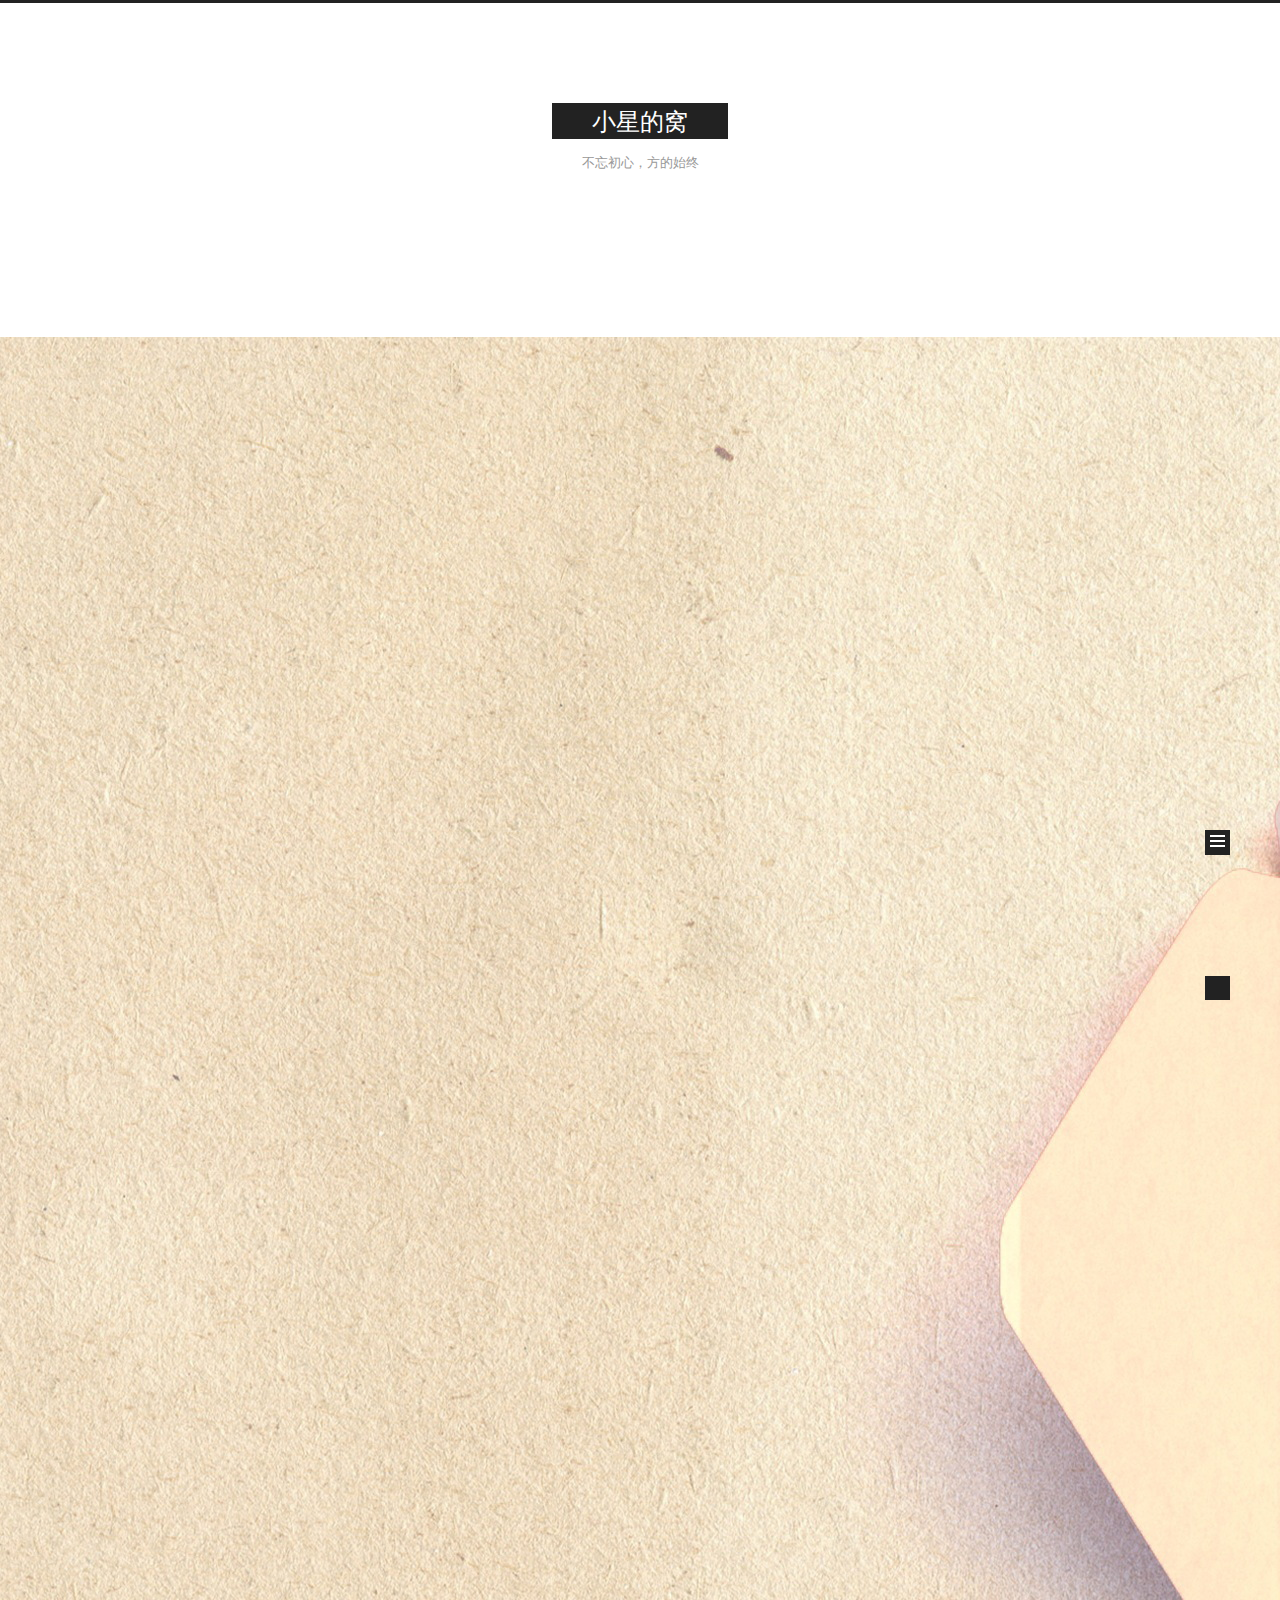
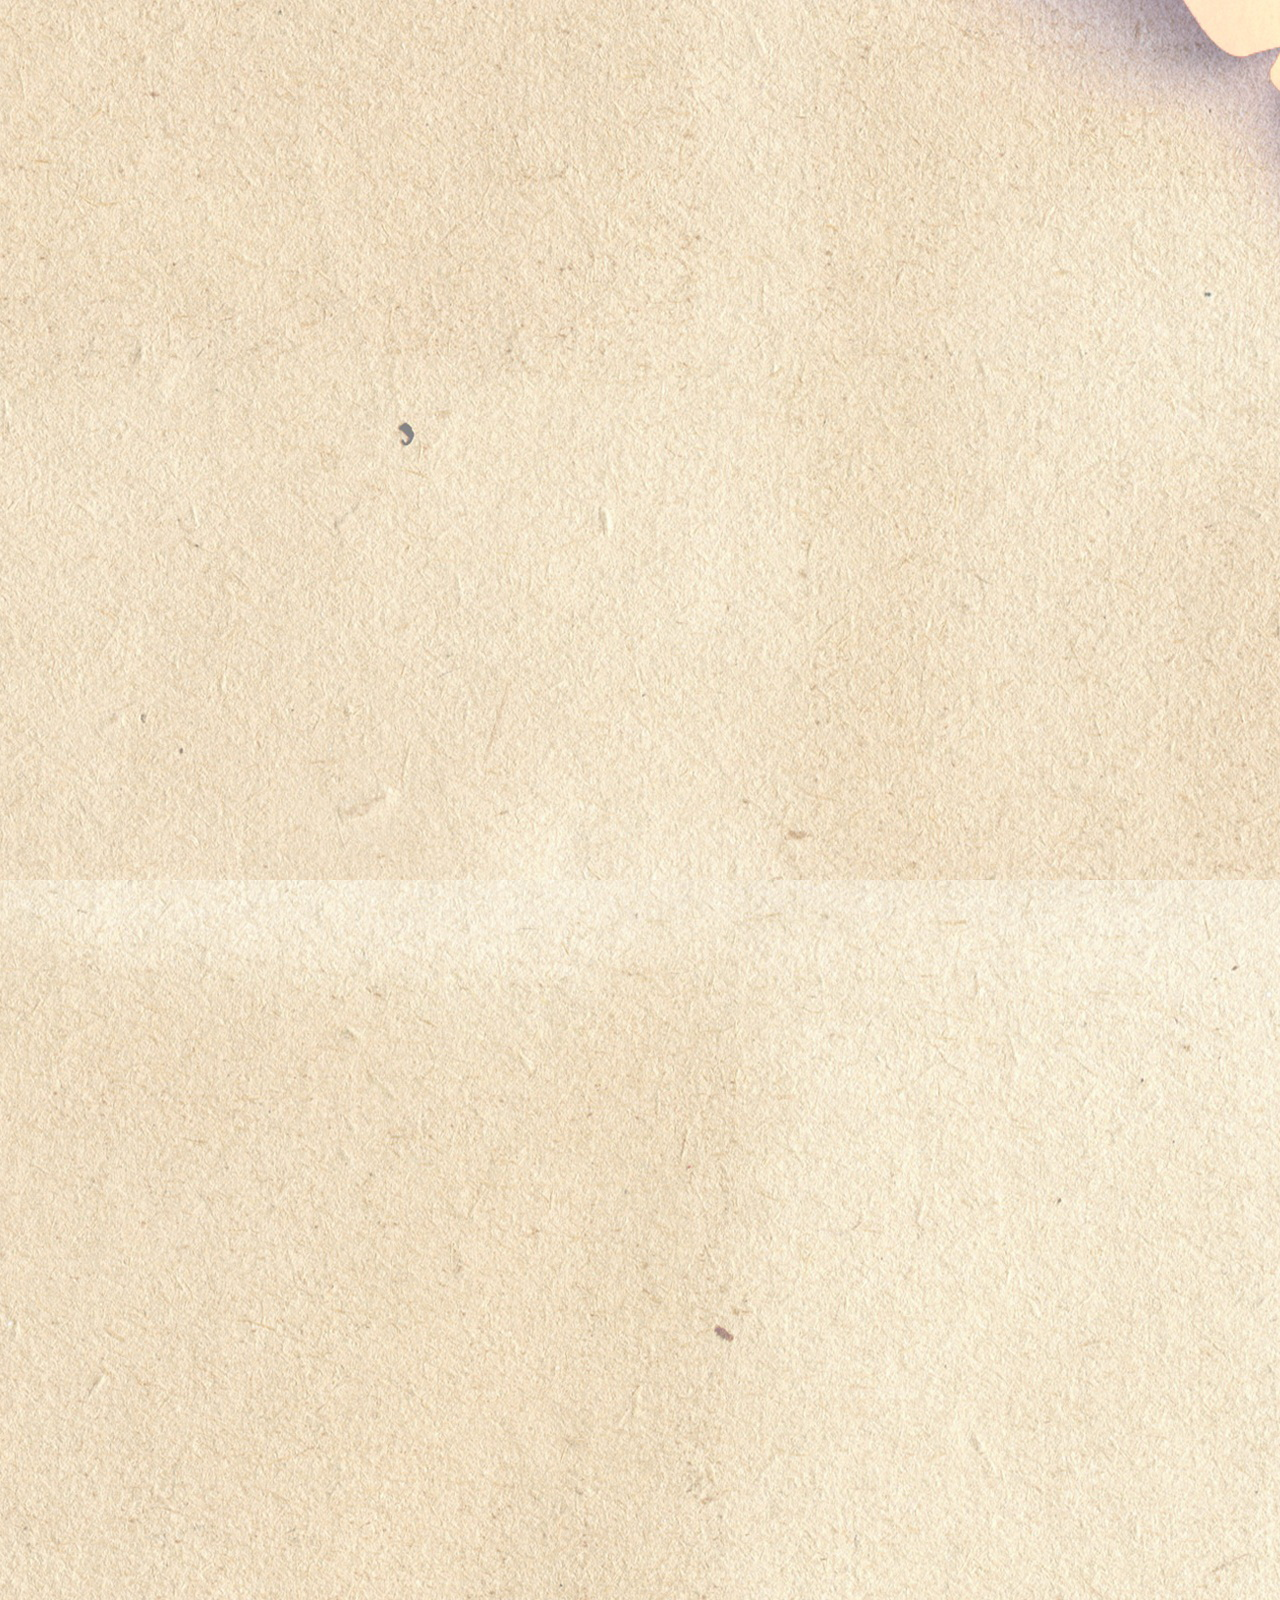
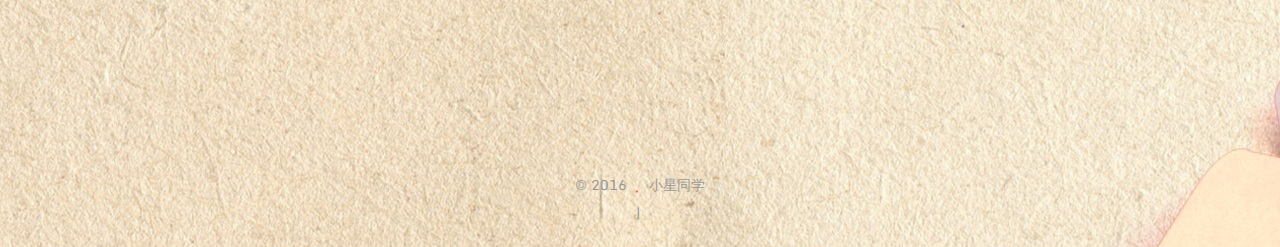
==== commit 597b3732: "Site updated: 2016-09-10 17:10:09" ====
--- a/index.html
+++ b/index.html
@@ -5,7 +5,7 @@
   
 
 
-<html class="theme-next muse use-motion">
+<html class="theme-next mist use-motion">
 <head>
   <meta charset="UTF-8"/>
 <meta http-equiv="X-UA-Compatible" content="IE=edge,chrome=1" />
@@ -53,27 +53,33 @@
   
 
   
-
-  
-    
-      
-    
-
-    
-  
-
-  
-    
-      
-    
-
-    
-  
-
-  
-    
-    
-    <link href="//fonts.googleapis.com/css?family=Monda:300,300italic,400,400italic,700,700italic|Roboto Slab:300,300italic,400,400italic,700,700italic|Lobster Two:300,300italic,400,400italic,700,700italic|PT Mono:300,300italic,400,400italic,700,700italic&subset=latin,latin-ext" rel="stylesheet" type="text/css">
+    
+      
+    
+
+    
+  
+
+  
+    
+      
+    
+
+    
+  
+
+  
+    
+      
+    
+
+    
+  
+
+  
+    
+    
+    <link href="//fonts.googleapis.com/css?family=Monda:300,300italic,400,400italic,700,700italic|Roboto Slab:300,300italic,400,400italic,700,700italic|KaiTi:300,300italic,400,400italic,700,700italic|Lobster Two:300,300italic,400,400italic,700,700italic|PT Mono:300,300italic,400,400italic,700,700italic&subset=latin,latin-ext" rel="stylesheet" type="text/css">
   
 
 
@@ -119,7 +125,7 @@
 <script type="text/javascript" id="hexo.configuration">
   var NexT = window.NexT || {};
   var CONFIG = {
-    scheme: 'Muse',
+    scheme: 'Mist',
     sidebar: {"position":"right","display":"post"},
     fancybox: true,
     motion: true,
@@ -255,6 +261,128 @@
           <div id="content" class="content">
             
   <section id="posts" class="posts-expand">
+    
+      
+
+  
+  
+
+  
+  
+  
+
+  <article class="post post-type-normal " itemscope itemtype="http://schema.org/Article">
+
+    
+      <header class="post-header">
+
+        
+        
+          <h1 class="post-title" itemprop="name headline">
+            
+            
+              
+                
+                <a class="post-title-link" href="/2016/09/10/Intellij Idea2016开发工具注册/" itemprop="url">
+                  Intellij Idea2016开发工具注册
+                </a>
+              
+            
+          </h1>
+        
+
+        <div class="post-meta">
+          <span class="post-time">
+            <span class="post-meta-item-icon">
+              <i class="fa fa-calendar-o"></i>
+            </span>
+            <span class="post-meta-item-text">发表于</span>
+            <time itemprop="dateCreated" datetime="2016-09-10T18:26:20+08:00" content="2016-09-10">
+              2016-09-10
+            </time>
+          </span>
+
+          
+            <span class="post-category" >
+              &nbsp; | &nbsp;
+              <span class="post-meta-item-icon">
+                <i class="fa fa-folder-o"></i>
+              </span>
+              <span class="post-meta-item-text">分类于</span>
+              
+                <span itemprop="about" itemscope itemtype="https://schema.org/Thing">
+                  <a href="/categories/Intellij-Idea/" itemprop="url" rel="index">
+                    <span itemprop="name">Intellij Idea</span>
+                  </a>
+                </span>
+
+                
+                
+
+              
+            </span>
+          
+
+          
+            
+              <span class="post-comments-count">
+                &nbsp; | &nbsp;
+                <a href="/2016/09/10/Intellij Idea2016开发工具注册/#comments" itemprop="discussionUrl">
+                  <span class="post-comments-count ds-thread-count" data-thread-key="2016/09/10/Intellij Idea2016开发工具注册/" itemprop="commentsCount"></span>
+                </a>
+              </span>
+            
+          
+
+          
+
+          
+          
+
+          
+        </div>
+      </header>
+    
+
+
+    <div class="post-body" itemprop="articleBody">
+
+      
+      
+
+      
+        
+          <html><br><body><br><blockquote class="blockquote-center"><p><h3>Intellij Idea开发工具注册</h3><br>从eclipse和MyEclipse转过来的，刚开始入手Intellij Idea2016很不适应，但是花一点时间用适应了之后，真的感觉很不错。<br>
+          <div class="post-more-link text-center">
+            <a class="btn" href="/2016/09/10/Intellij Idea2016开发工具注册/#more" rel="contents">
+              阅读全文 &raquo;
+            </a>
+          </div>
+        
+      
+    </div>
+
+    <div>
+      
+    </div>
+
+    <div>
+      
+    </div>
+
+    <footer class="post-footer">
+      
+
+      
+
+      
+      
+        <div class="post-eof"></div>
+      
+    </footer>
+  </article>
+
+
     
       
 
@@ -466,7 +594,7 @@
 
       
         
-          <html><br><body><br><!-- HTML方式: 直接在 Markdown 文件中编写 HTML 来调用 --><br><!-- 其中 class="blockquote-center" 是必须的 --><br><blockquote class="blockquote-center"><p>科比·布莱恩特（Kobe Bryant），<br>1978年8月23日出生于美国宾夕法尼亚州费城，<br>前美国职业篮球运动员，<br>司职得分后卫/小前锋（锋卫摇摆人），<br>整个NBA生涯（1996年-2016年）一直效力于NBA洛杉矶湖人队，<br>是前美国职业篮球运动员乔·布莱恩特的儿子。<br>
+          <html><br><body><br><blockquote class="blockquote-center"><p>科比·布莱恩特（Kobe Bryant），<br>1978年8月23日出生于美国宾夕法尼亚州费城，<br>前美国职业篮球运动员，<br>司职得分后卫/小前锋（锋卫摇摆人），<br>整个NBA生涯（1996年-2016年）一直效力于NBA洛杉矶湖人队，<br>是前美国职业篮球运动员乔·布莱恩特的儿子。<br>
           <div class="post-more-link text-center">
             <a class="btn" href="/2016/09/08/科比布莱恩特/#more" rel="contents">
               阅读全文 &raquo;
@@ -539,7 +667,7 @@
         <nav class="site-state motion-element">
           <div class="site-state-item site-state-posts">
             <a href="/archives">
-              <span class="site-state-item-count">2</span>
+              <span class="site-state-item-count">3</span>
               <span class="site-state-item-name">日志</span>
             </a>
           </div>
@@ -547,7 +675,7 @@
           
             <div class="site-state-item site-state-categories">
               <a href="/categories">
-                <span class="site-state-item-count">1</span>
+                <span class="site-state-item-count">2</span>
                 <span class="site-state-item-name">分类</span>
               </a>
             </div>
--- a/css/main.css
+++ b/css/main.css
@@ -1663,7 +1663,7 @@
   width: 4px;
   height: 4px;
   border-radius: 50%;
-  background: #ffd082;
+  background: #e4a886;
 }
 .links-of-blogroll {
   font-size: 13px;
@@ -2226,6 +2226,9 @@
 .page-post-detail .comments {
   overflow: hidden;
 }
+body {
+  background: url("/images/bg_images/bg_110.jpg");
+}
 @media (max-width: 767px) {
   .header-inner,
   .container .main-inner,
